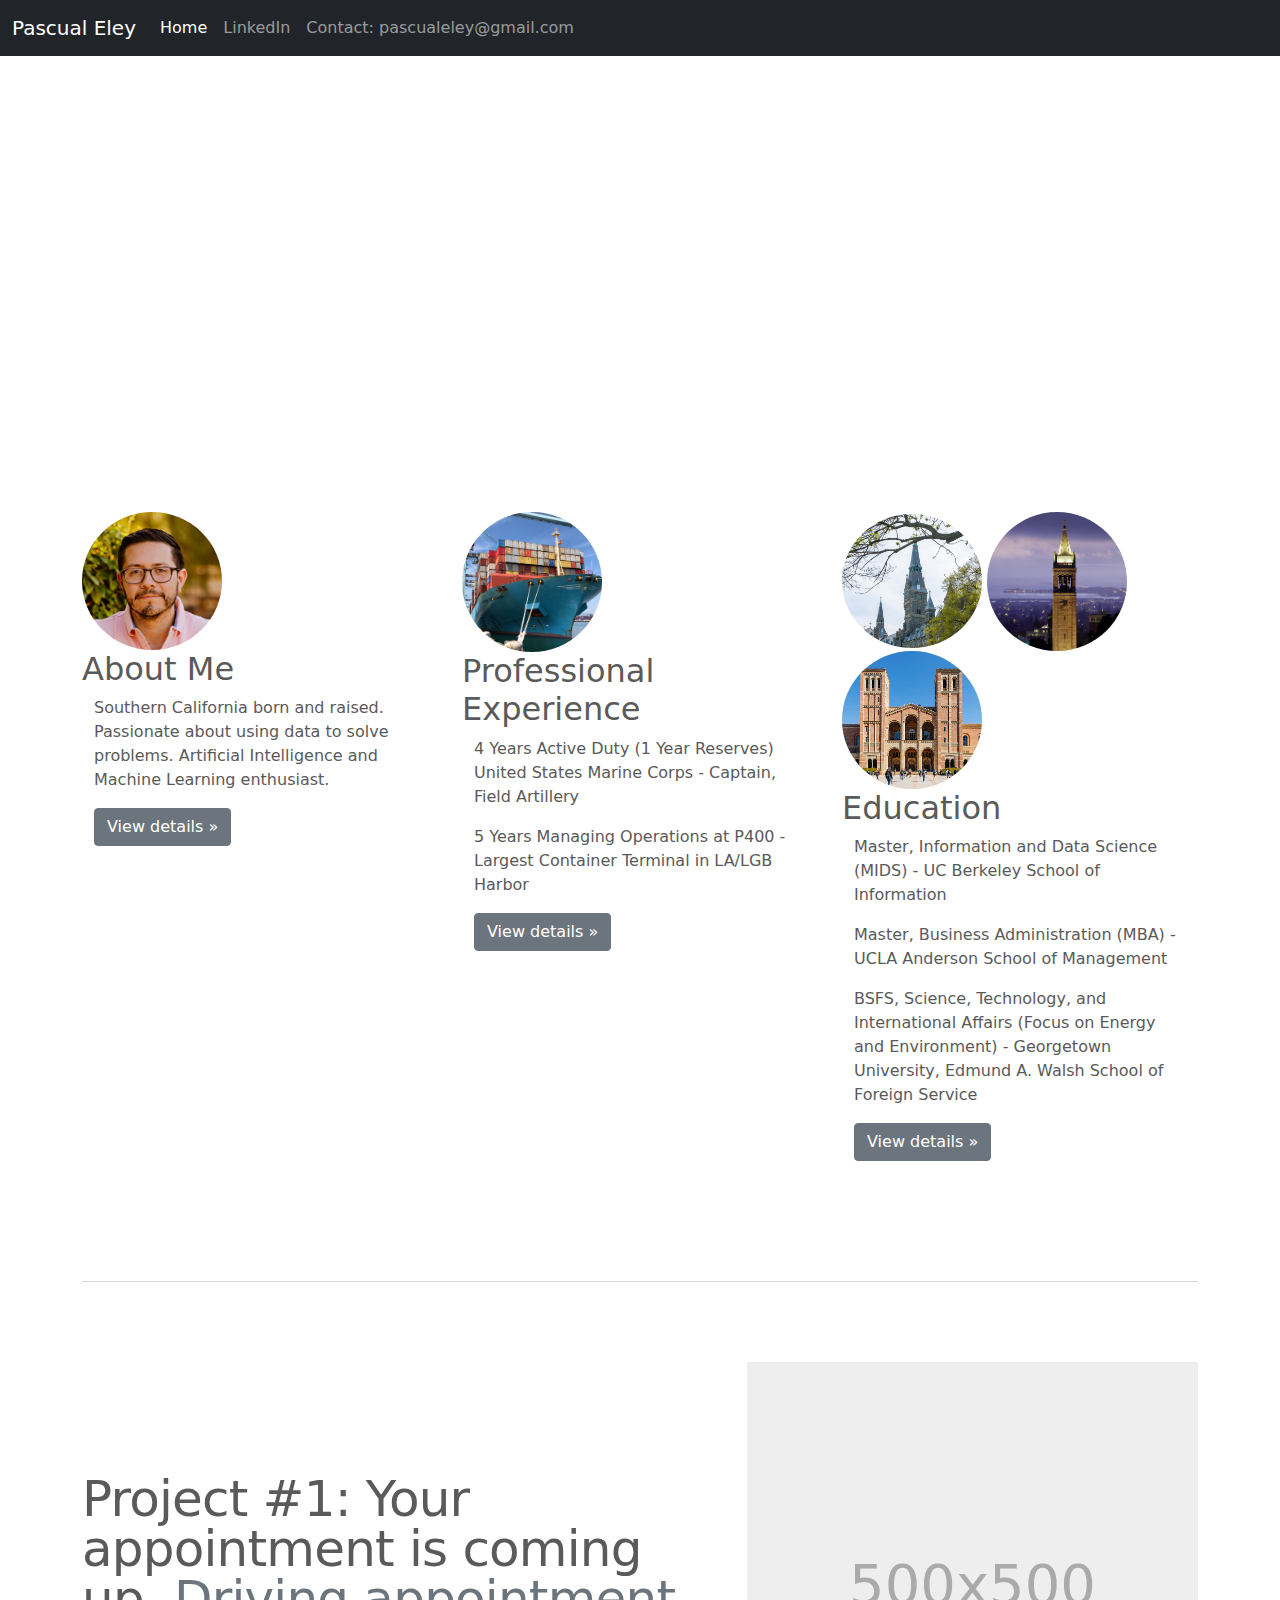
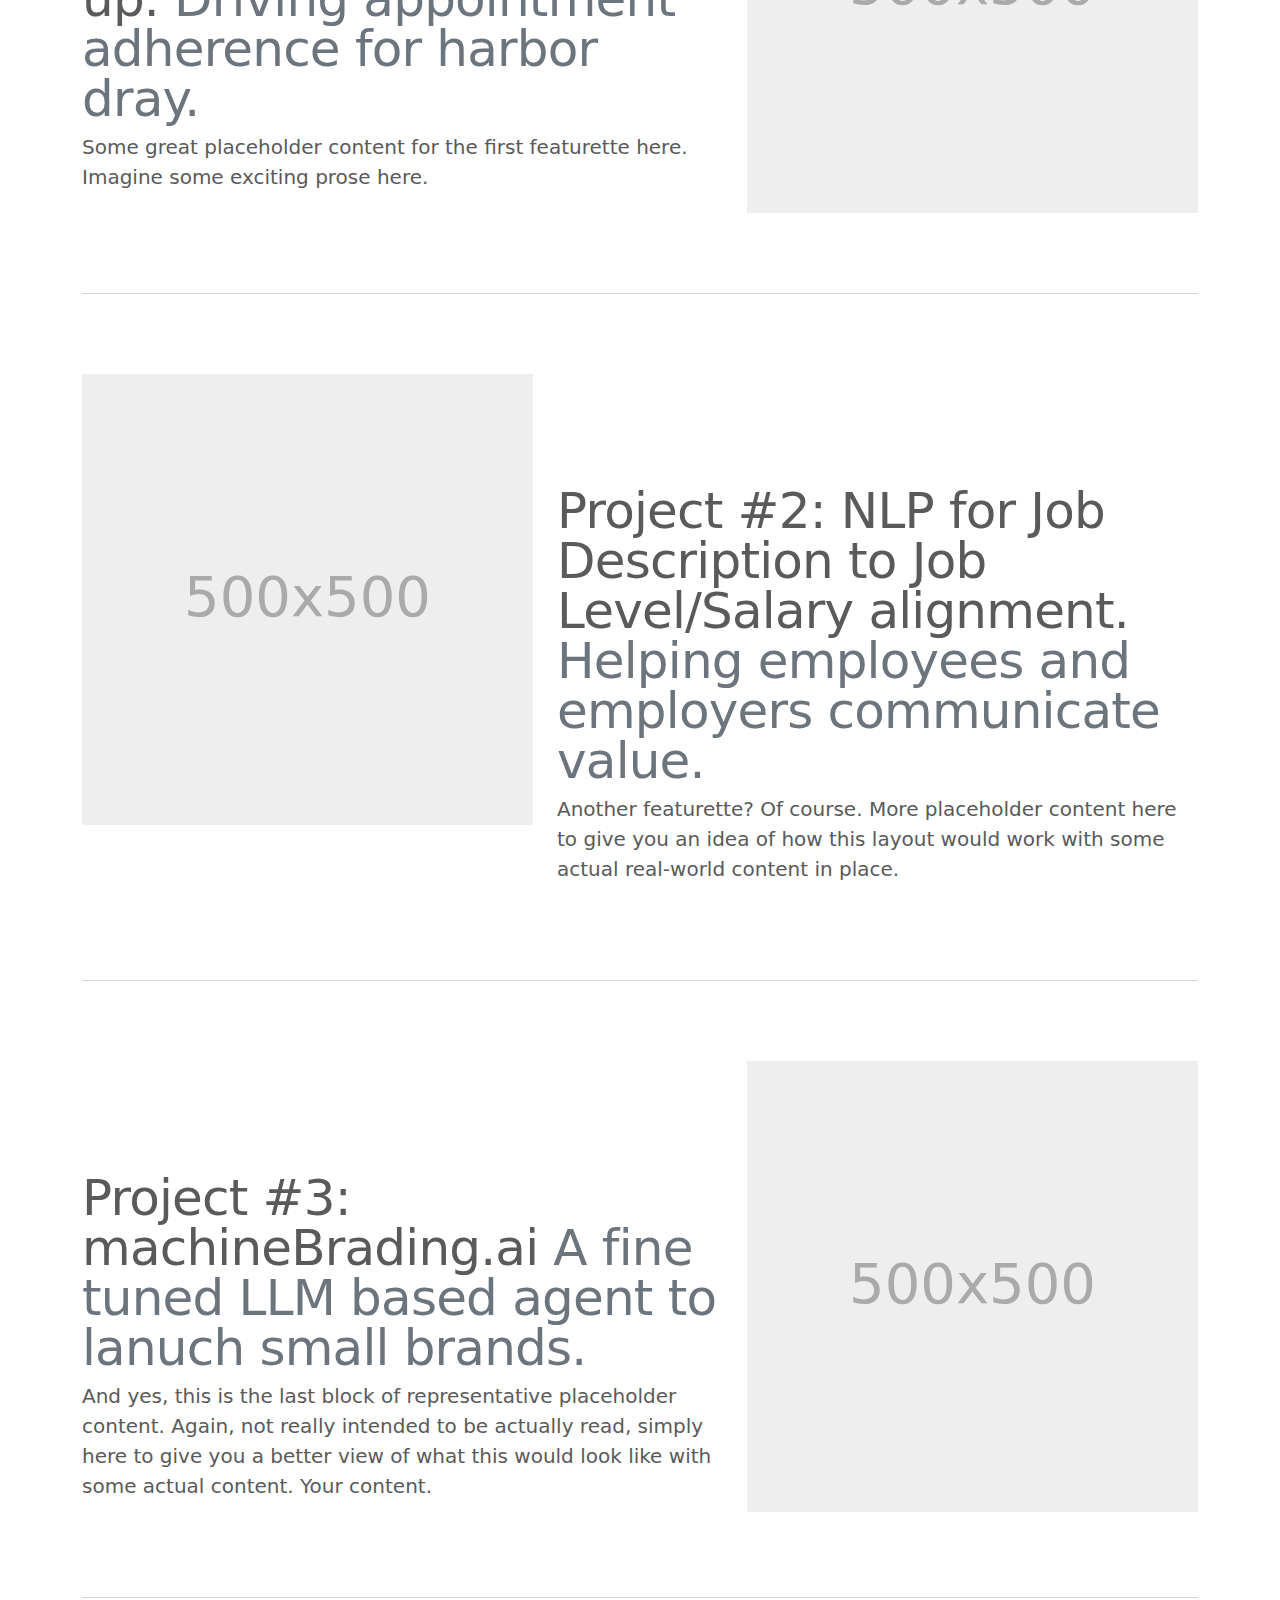
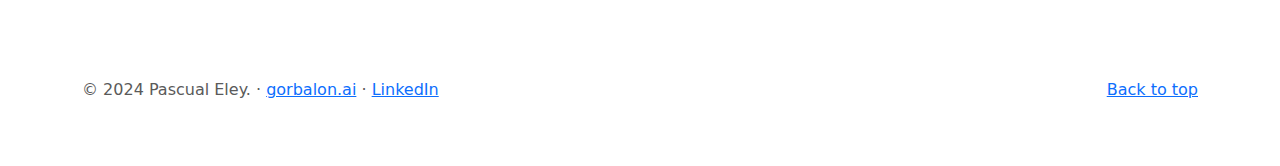
==== index.html @ 7f5dbca8 "added playsinline to video properties" ====
<!doctype html>
<html lang="en">
  <head>
    <meta charset="utf-8">
    <meta name="viewport" content="width=device-width, initial-scale=1">
    <meta name="description" content="">
    <meta name="author" content="Mark Otto, Jacob Thornton, and Bootstrap contributors">
    <meta name="generator" content="Hugo 0.88.1">
    <title>Pascual Eley</title>

    <link rel="canonical" href="https://getbootstrap.com/docs/5.1/examples/carousel/">

    

    <!-- Bootstrap core CSS -->
<link href="assets/dist/css/bootstrap.min.css" rel="stylesheet">

    <style>
      .bd-placeholder-img {
        font-size: 1.125rem;
        text-anchor: middle;
        -webkit-user-select: none;
        -moz-user-select: none;
        user-select: none;
      }

      @media (min-width: 768px) {
        .bd-placeholder-img-lg {
          font-size: 3.5rem;
        }
      }
    </style>

    
    <!-- Custom styles for this template -->
    <link href="carousel.css" rel="stylesheet">
  </head>
  <body>
    
<header>
  <nav class="navbar navbar-expand-md navbar-dark fixed-top bg-dark">
    <div class="container-fluid">
      <a class="navbar-brand" href="#">Pascual Eley</a>
      <button class="navbar-toggler" type="button" data-bs-toggle="collapse" data-bs-target="#navbarCollapse" aria-controls="navbarCollapse" aria-expanded="false" aria-label="Toggle navigation">
        <span class="navbar-toggler-icon"></span>
      </button>
      <div class="collapse navbar-collapse" id="navbarCollapse">
        <ul class="navbar-nav me-auto mb-2 mb-md-0">
          <li class="nav-item">
            <a class="nav-link active" aria-current="page" href="#">Home</a>
          </li>
          <li class="nav-item">
            <a class="nav-link" href="https://www.linkedin.com/in/pascualeley/">LinkedIn</a>
          </li>
          <li class="nav-item">
            <a class="nav-link" href="mailto:pascualeley@gmail.com">Contact: pascualeley@gmail.com</a>
          </li>
        </ul>
      </div>
    </div>
  </nav>
</header>

<main>

  <div id="myCarousel" class="carousel slide" data-bs-ride="carousel">
    <div class="carousel-indicators">
      <button type="button" data-bs-target="#myCarousel" data-bs-slide-to="0" class="active" aria-current="true" aria-label="Slide 1"></button>
      <button type="button" data-bs-target="#myCarousel" data-bs-slide-to="1" aria-label="Slide 2"></button>
      <button type="button" data-bs-target="#myCarousel" data-bs-slide-to="2" aria-label="Slide 3"></button>
      <button type="button" data-bs-target="#myCarousel" data-bs-slide-to="3" aria-label="Slide 4"></button>
    </div>
    <div class="carousel-inner">
      <div class="carousel-item active">
        <!-- <div class="d-flex justify-content-center"> -->
          <video class="img-fluid" autoplay loop muted playsinline>
            <source src="assets/P400.mp4" type="video/mp4" />
          </video>
        <!-- </div> -->
        <div class="container">
          <!-- <div class="carousel-caption text-start"> -->
            <div class="carousel-caption">
            <!-- <h1>Logistics and Supply Chain</h1> -->
          </div>
        </div>
      </div>
      <div class="carousel-item">
        <!-- <div class="d-flex justify-content-center"> -->
          <video class="img-fluid" autoplay loop muted playsinline>
            <source src="assets/M777.mp4" type="video/mp4" />
          </video>
        <!-- </div> -->
        <div class="container">
          <div class="carousel-caption">
            <!-- <h1>USMC Field Artillery</h1> -->
          </div>
        </div>
      </div>
      <div class="carousel-item">
        <!-- <div class="d-flex justify-content-center"> -->
          <video class="img-fluid" autoplay loop muted playsinline>
            <source src="assets/maersk_offload.mp4" type="video/mp4" />
          </video>
        <!-- </div> -->
        <div class="container">
          <!-- <div class="carousel-caption text-end"> -->
          <div class="carousel-caption">
            <!-- <h1>USMC Field Artillery</h1> -->
          </div>
        </div>
      </div>
      <div class="carousel-item">
        <!-- <div class="d-flex justify-content-center"> -->
          <video class="img-fluid" autoplay loop muted playsinline>
            <source src="assets/EFSS.mp4" type="video/mp4" />
          </video>
        <!-- </div> -->
        <div class="container">
          <!-- <div class="carousel-caption text-end"> -->
          <div class="carousel-caption">
            <!-- <h1>USMC Field Artillery</h1> -->
          </div>
        </div>
      </div>
    </div>
    <button class="carousel-control-prev" type="button" data-bs-target="#myCarousel" data-bs-slide="prev">
      <span class="carousel-control-prev-icon" aria-hidden="true"></span>
      <span class="visually-hidden">Previous</span>
    </button>
    <button class="carousel-control-next" type="button" data-bs-target="#myCarousel" data-bs-slide="next">
      <span class="carousel-control-next-icon" aria-hidden="true"></span>
      <span class="visually-hidden">Next</span>
    </button>
  </div>


  <!-- Marketing messaging and featurettes
  ================================================== -->
  <!-- Wrap the rest of the page in another container to center all the content. -->

  <div class="container marketing">

    <!-- Three columns of text below the carousel -->
    <div class="row">
      <div class="col-lg-4">
        <img src="assets/pascual_profile_pic.png" class="profile-max" max_width="50%" alt="Responsive image">
        <h2>About Me</h2>
        <p>Southern California born and raised.  Passionate about using data to solve problems.  Artificial Intelligence and Machine Learning enthusiast.</p>
        <p><a class="btn btn-secondary" href="#">View details &raquo;</a></p>
      </div><!-- /.col-lg-4 -->
      <div class="col-lg-4">
        <img src="assets/maersk_edinburgh.jpg" class="profile-max" max_width="50%" alt="Responsive image">
        <h2>Professional Experience</h2>
        <p>4 Years Active Duty (1 Year Reserves) United States Marine Corps - Captain, Field Artillery</p>
        <p>5 Years Managing Operations at P400 - Largest Container Terminal in LA/LGB Harbor</p>
        <p><a class="btn btn-secondary" href="#">View details &raquo;</a></p>
      </div><!-- /.col-lg-4 -->
      <div class="col-lg-4">
        <img src="assets/healy_hall_crop.png" class="profile-max" alt="Responsive image">
        <img src="assets/berkeley_night.png" class="profile-max" alt="Responsive image">
        <img src="assets/royce_ucla.png" class="profile-max" alt="Responsive image">
        <h2>Education</h2>
        <p>Master, Information and Data Science (MIDS) - UC Berkeley School of Information</p>
        <p>Master, Business Administration (MBA) - UCLA Anderson School of Management</p>
        <p>BSFS, Science, Technology, and International Affairs (Focus on Energy and Environment) - Georgetown University, Edmund A. Walsh School of Foreign Service</p>
        <p><a class="btn btn-secondary" href="#">View details &raquo;</a></p>
      </div><!-- /.col-lg-4 -->
    </div><!-- /.row -->


    <!-- START THE FEATURETTES -->

    <hr class="featurette-divider">

    <div class="row featurette">
      <div class="col-md-7">
        <h2 class="featurette-heading">Project #1: Your appointment is coming up. <span class="text-muted">Driving appointment adherence for harbor dray.</span></h2>
        <p class="lead">Some great placeholder content for the first featurette here. Imagine some exciting prose here.</p>
      </div>
      <div class="col-md-5">
        <svg class="bd-placeholder-img bd-placeholder-img-lg featurette-image img-fluid mx-auto" width="500" height="500" xmlns="http://www.w3.org/2000/svg" role="img" aria-label="Placeholder: 500x500" preserveAspectRatio="xMidYMid slice" focusable="false"><title>Placeholder</title><rect width="100%" height="100%" fill="#eee"/><text x="50%" y="50%" fill="#aaa" dy=".3em">500x500</text></svg>

      </div>
    </div>

    <hr class="featurette-divider">

    <div class="row featurette">
      <div class="col-md-7 order-md-2">
        <h2 class="featurette-heading">Project #2: NLP for Job Description to Job Level/Salary alignment. <span class="text-muted">Helping employees and employers communicate value.</span></h2>
        <p class="lead">Another featurette? Of course. More placeholder content here to give you an idea of how this layout would work with some actual real-world content in place.</p>
      </div>
      <div class="col-md-5 order-md-1">
        <svg class="bd-placeholder-img bd-placeholder-img-lg featurette-image img-fluid mx-auto" width="500" height="500" xmlns="http://www.w3.org/2000/svg" role="img" aria-label="Placeholder: 500x500" preserveAspectRatio="xMidYMid slice" focusable="false"><title>Placeholder</title><rect width="100%" height="100%" fill="#eee"/><text x="50%" y="50%" fill="#aaa" dy=".3em">500x500</text></svg>

      </div>
    </div>

    <hr class="featurette-divider">

    <div class="row featurette">
      <div class="col-md-7">
        <h2 class="featurette-heading">Project #3: machineBrading.ai <span class="text-muted">A fine tuned LLM based agent to lanuch small brands.</span></h2>
        <p class="lead">And yes, this is the last block of representative placeholder content. Again, not really intended to be actually read, simply here to give you a better view of what this would look like with some actual content. Your content.</p>
      </div>
      <div class="col-md-5">
        <svg class="bd-placeholder-img bd-placeholder-img-lg featurette-image img-fluid mx-auto" width="500" height="500" xmlns="http://www.w3.org/2000/svg" role="img" aria-label="Placeholder: 500x500" preserveAspectRatio="xMidYMid slice" focusable="false"><title>Placeholder</title><rect width="100%" height="100%" fill="#eee"/><text x="50%" y="50%" fill="#aaa" dy=".3em">500x500</text></svg>

      </div>
    </div>

    <hr class="featurette-divider">

    <!-- /END THE FEATURETTES -->

  </div><!-- /.container -->


  <!-- FOOTER -->
  <footer class="container">
    <p class="float-end"><a href="#">Back to top</a></p>
    <p>&copy; 2024 Pascual Eley. &middot; <a href="#">gorbalon.ai</a> &middot; <a href="www.linkedin.com/in/pascualeley">LinkedIn</a></p>
  </footer>
</main>


    <script src="assets/dist/js/bootstrap.bundle.min.js"></script>

      
  </body>
</html>
---- carousel.css ----
/* GLOBAL STYLES
-------------------------------------------------- */
/* Padding below the footer and lighter body text */

body {
  padding-top: 3rem;
  padding-bottom: 3rem;
  color: #5a5a5a;
}


/* CUSTOMIZE THE CAROUSEL
-------------------------------------------------- */

/* Carousel base class */
.carousel {
  margin-bottom: 4rem;
}



/* Since positioning the image, we need to help out the caption */
.carousel-caption {
  bottom: 1rem;
  z-index: 10;
}


/* Declare heights because of positioning of img element */
.carousel-item {
  position: relative;
  height: 25rem;
  overflow: hidden;
}
.carousel-item > .img-fluid {
  position: absolute;
  top: 0;
  left: 0;
  width: 100%;
  height: 100%;
  object-fit: cover;
  object-position: center;
}




/* MARKETING CONTENT
-------------------------------------------------- */

/* Center align the text within the three columns below the carousel */
.marketing .col-lg-4 {
  margin-bottom: 1.5rem;
  text-align: left;
}
.marketing h2 {
  font-weight: 400;
}
/* rtl:begin:ignore */
.marketing .col-lg-4 p {
  margin-right: .75rem;
  margin-left: .75rem;
}
/* rtl:end:ignore */


/* Featurettes
------------------------- */

.featurette-divider {
  margin: 5rem 0; /* Space out the Bootstrap <hr> more */
}

/* Thin out the marketing headings */
.featurette-heading {
  font-weight: 300;
  line-height: 1;
  /* rtl:remove */
  letter-spacing: -.05rem;
}


/* RESPONSIVE CSS
-------------------------------------------------- */

@media (min-width: 40em) {
  /* Bump up size of carousel content */
  .carousel-caption p {
    margin-bottom: 1.25rem;
    font-size: 1.25rem;
    line-height: 1.4;
  }

  .featurette-heading {
    font-size: 50px;
  }
}

@media (min-width: 62em) {
  .featurette-heading {
    margin-top: 7rem;
  }
}

/* CUSTOM
--------------------------------------------------*/
.profile-max {
  max-width: 140px;
  width:100%;
  border-radius:50%;
}
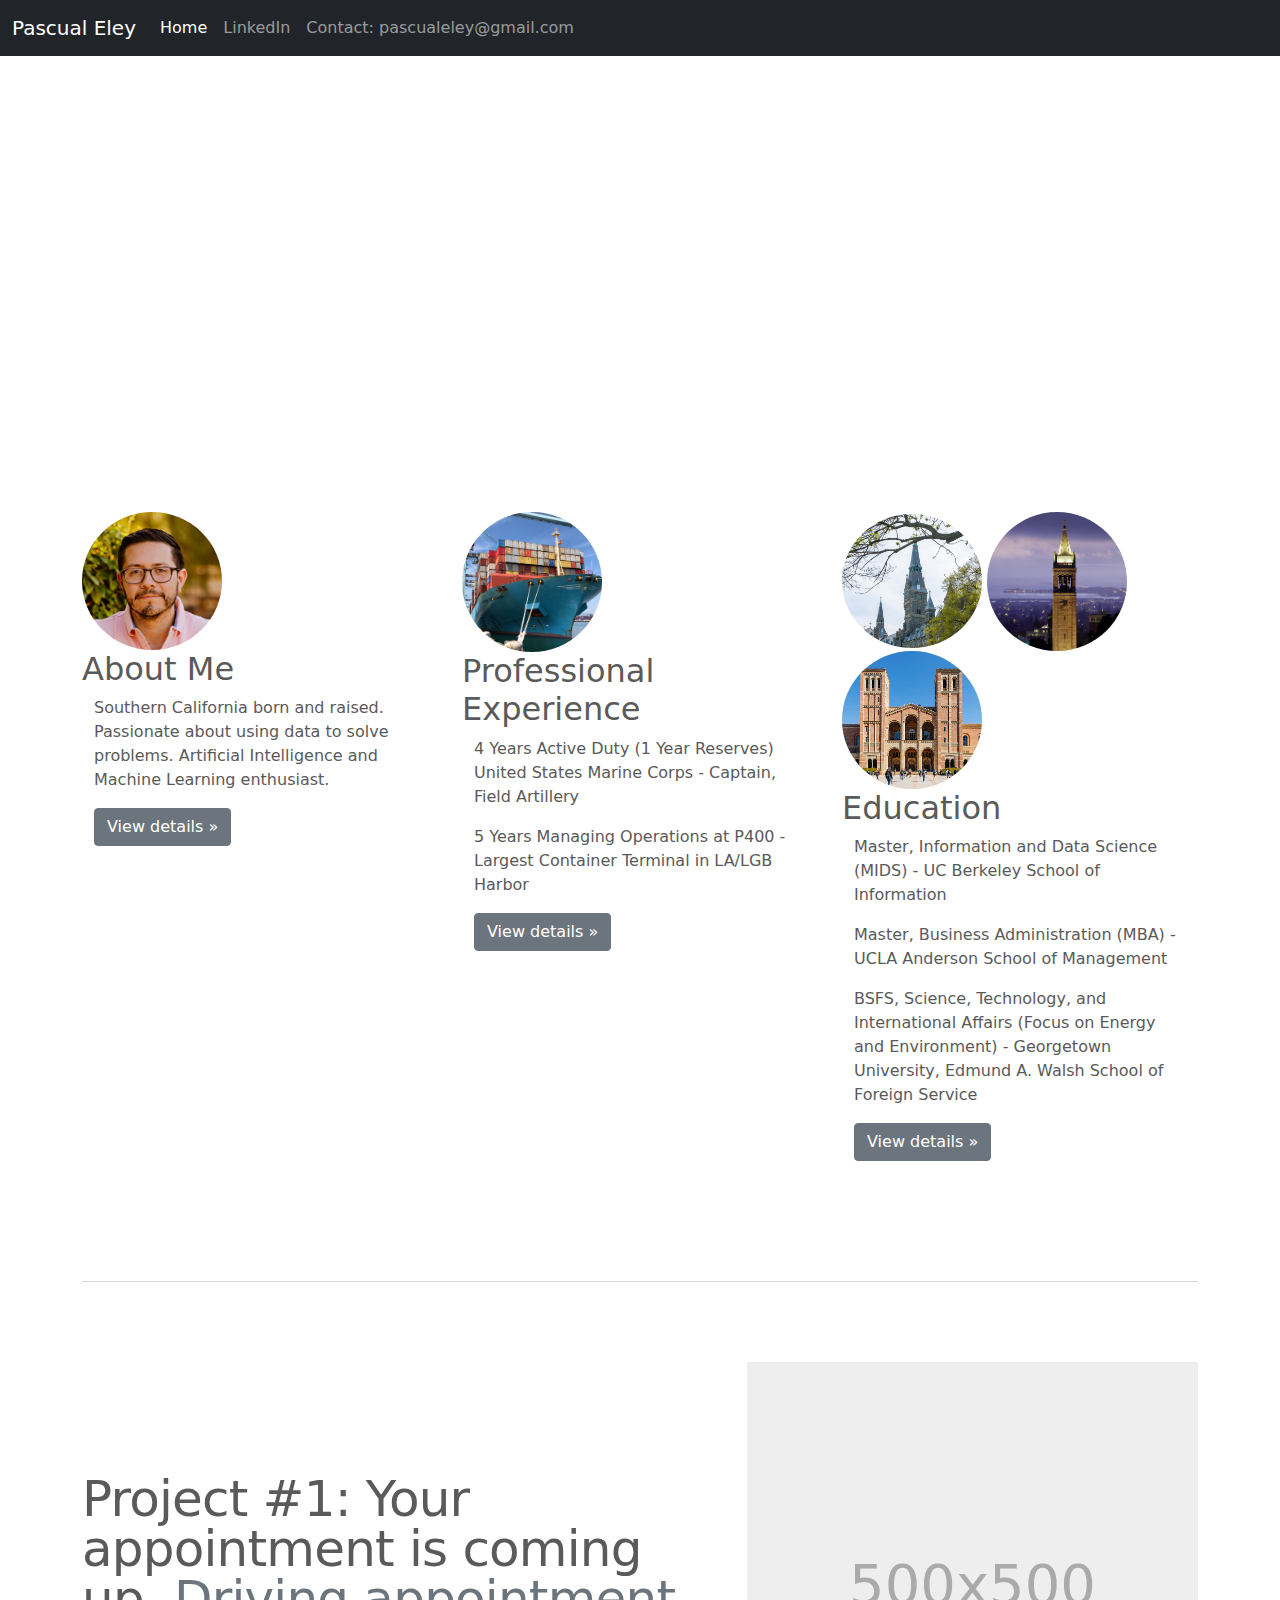
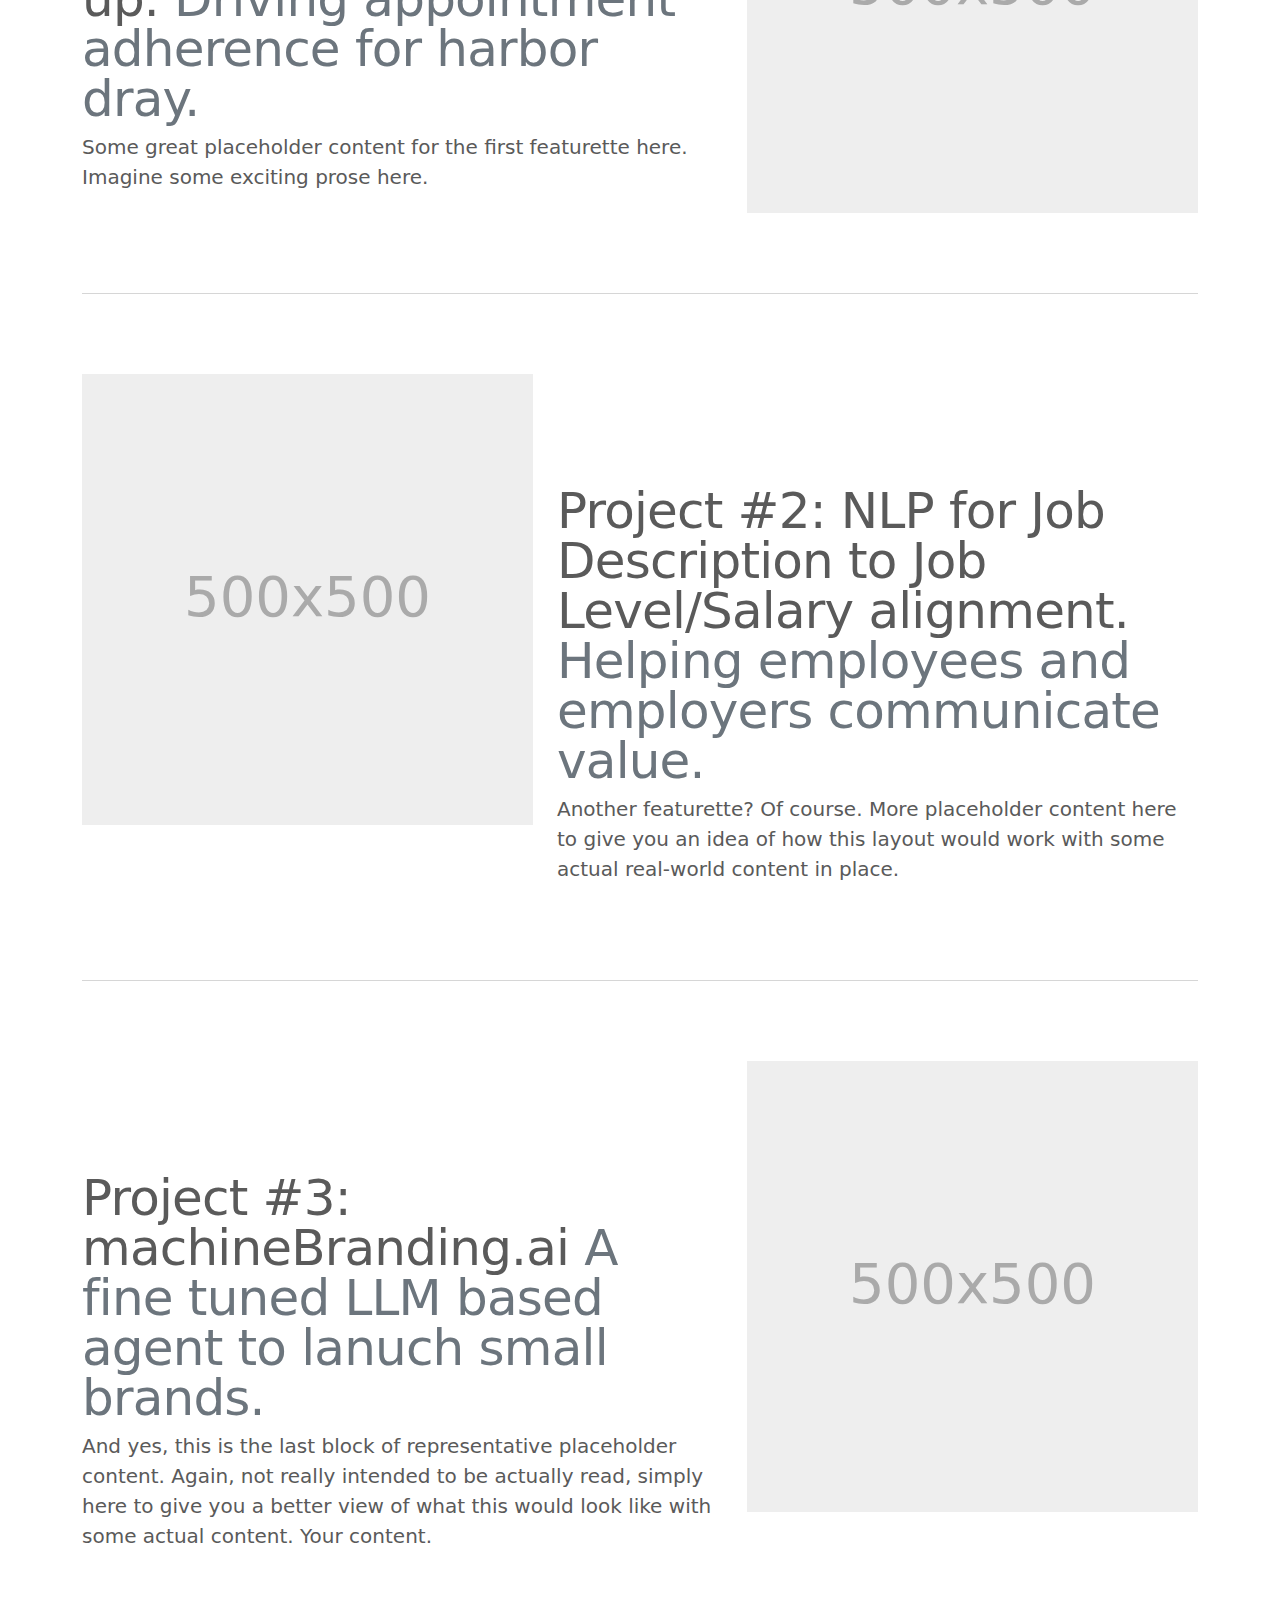
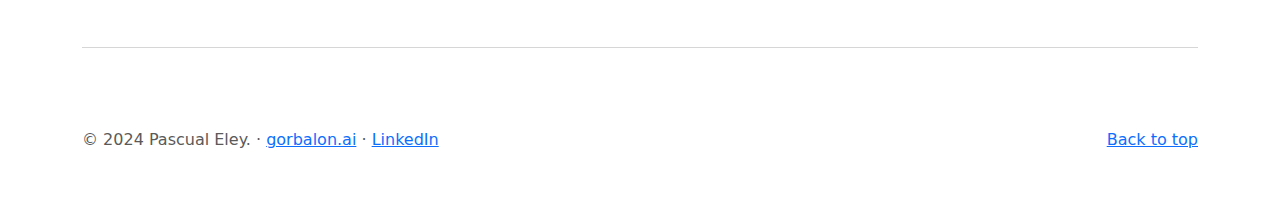
==== commit e1e73228: "Merge pull request #3 from pascual-eley/dev" ====
--- a/index.html
+++ b/index.html
@@ -200,7 +200,7 @@
 
     <div class="row featurette">
       <div class="col-md-7">
-        <h2 class="featurette-heading">Project #3: machineBrading.ai <span class="text-muted">A fine tuned LLM based agent to lanuch small brands.</span></h2>
+        <h2 class="featurette-heading">Project #3: machineBranding.ai <span class="text-muted">A fine tuned LLM based agent to lanuch small brands.</span></h2>
         <p class="lead">And yes, this is the last block of representative placeholder content. Again, not really intended to be actually read, simply here to give you a better view of what this would look like with some actual content. Your content.</p>
       </div>
       <div class="col-md-5">
@@ -219,7 +219,7 @@
   <!-- FOOTER -->
   <footer class="container">
     <p class="float-end"><a href="#">Back to top</a></p>
-    <p>&copy; 2024 Pascual Eley. &middot; <a href="#">gorbalon.ai</a> &middot; <a href="www.linkedin.com/in/pascualeley">LinkedIn</a></p>
+    <p>&copy; 2024 Pascual Eley. &middot; <a href="#">gorbalon.ai</a> &middot; <a href="https://www.linkedin.com/in/pascualeley">LinkedIn</a></p>
   </footer>
 </main>
 
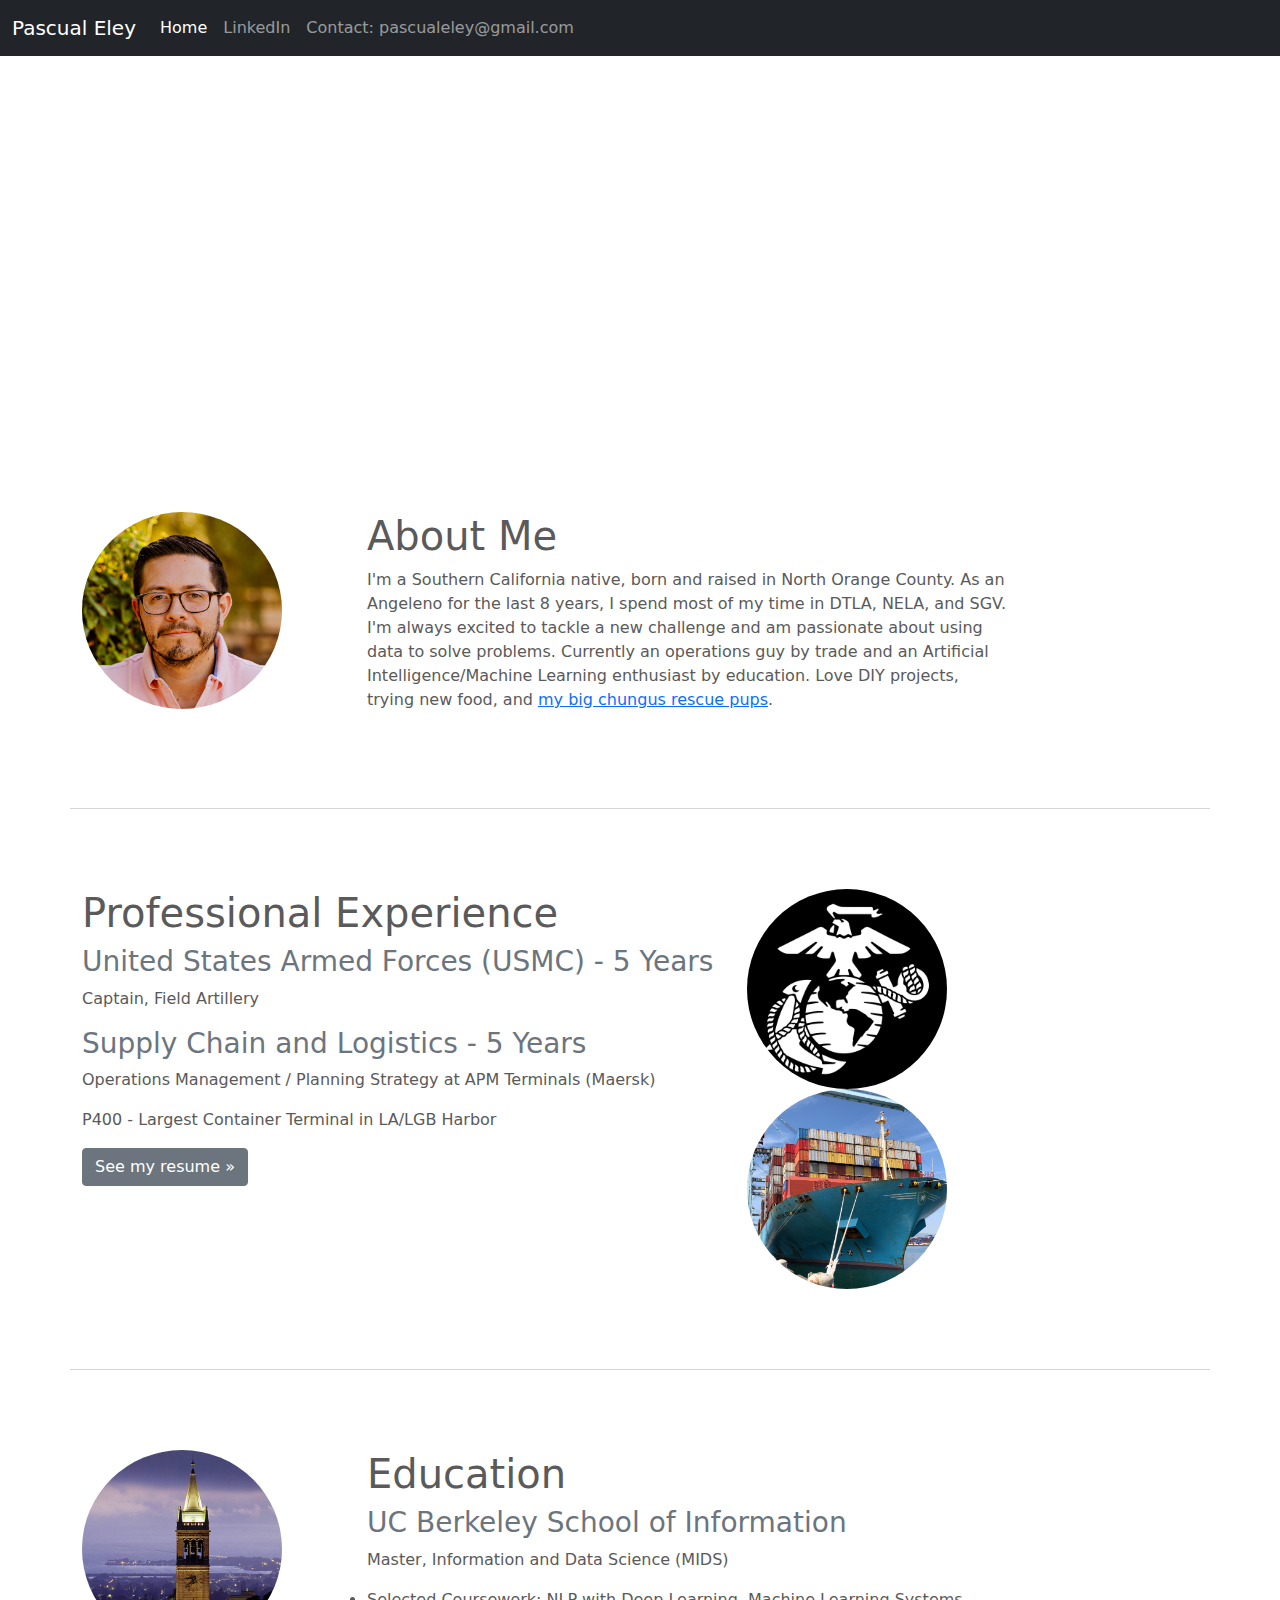
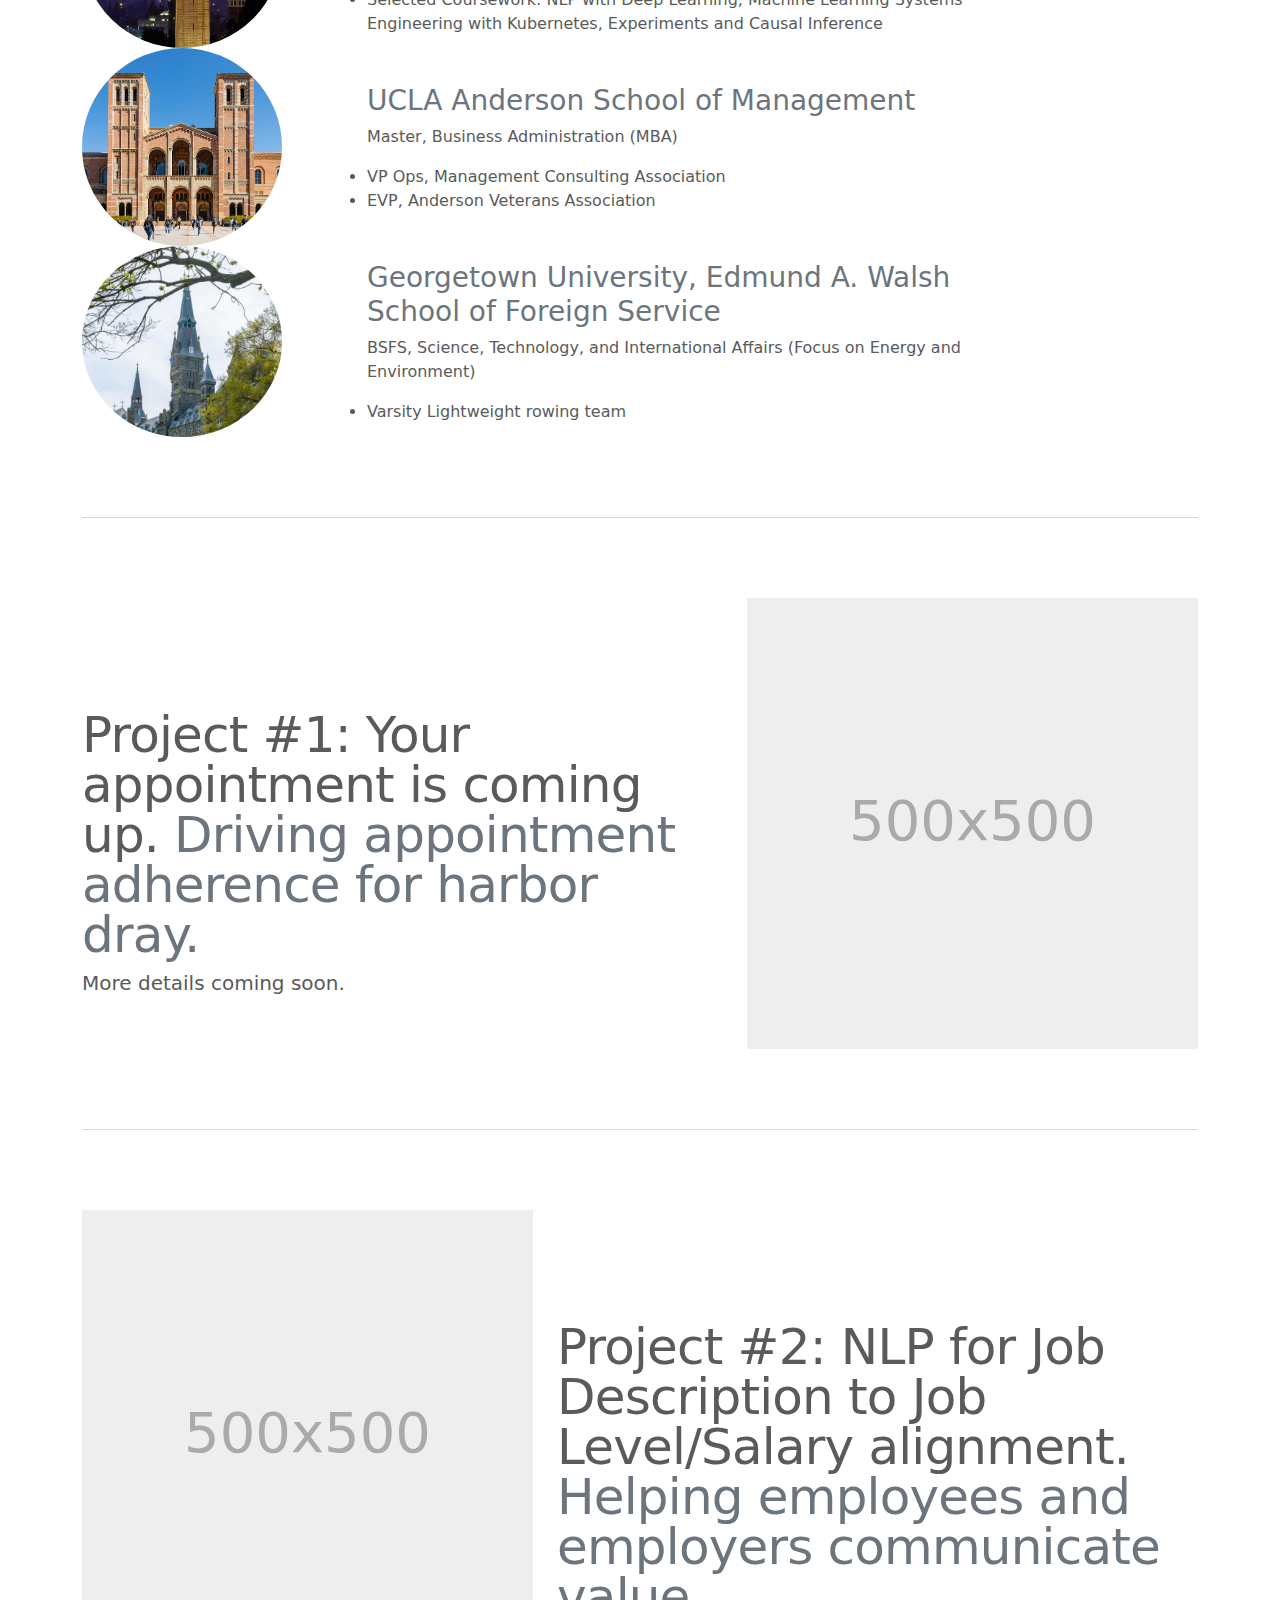
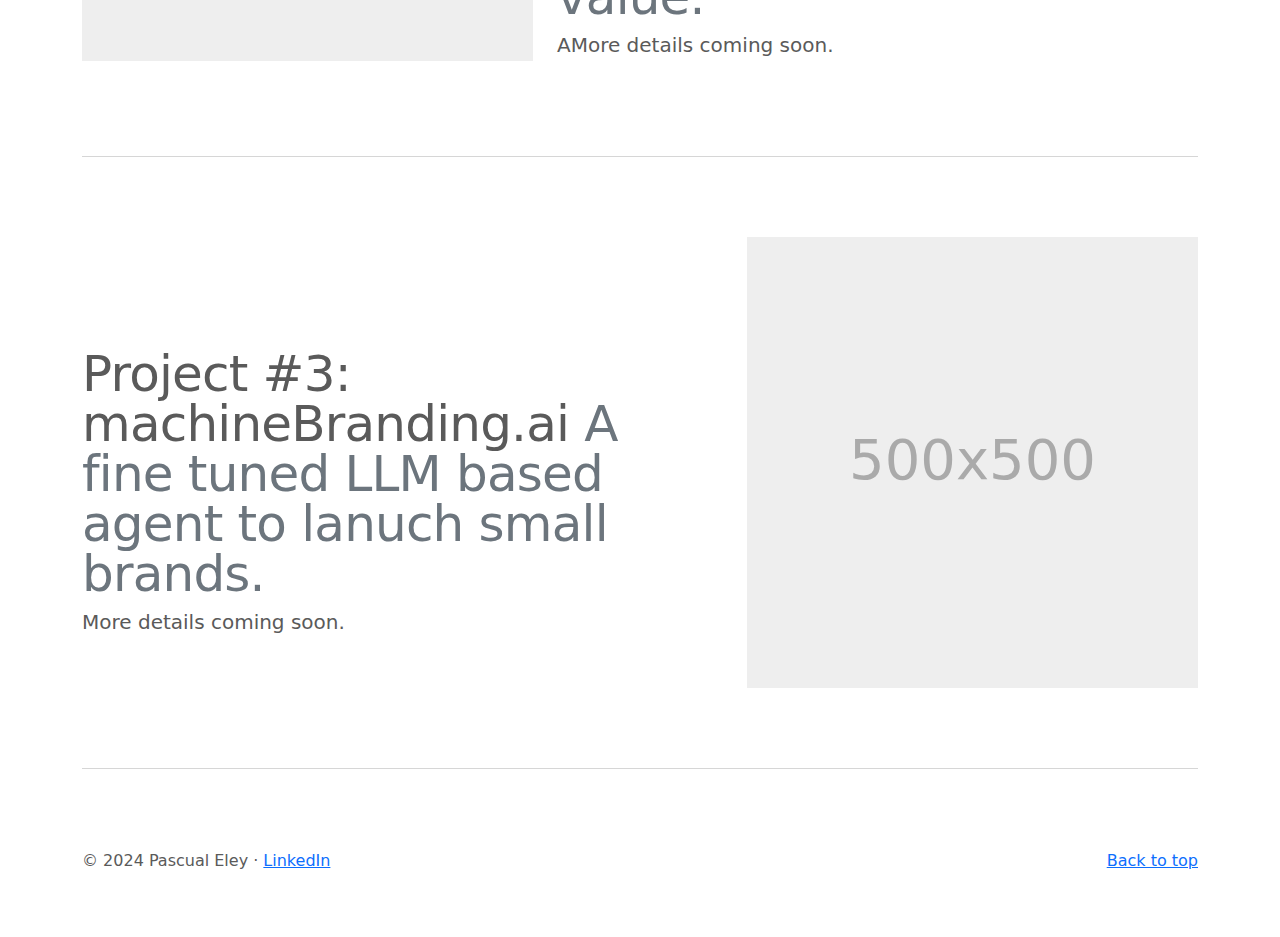
==== commit 0c536455: "Update index.html" ====
--- a/index.html
+++ b/index.html
@@ -142,28 +142,56 @@
 
     <!-- Three columns of text below the carousel -->
     <div class="row">
-      <div class="col-lg-4">
+      <div class="col-md-3">
         <img src="assets/pascual_profile_pic.png" class="profile-max" max_width="50%" alt="Responsive image">
-        <h2>About Me</h2>
-        <p>Southern California born and raised.  Passionate about using data to solve problems.  Artificial Intelligence and Machine Learning enthusiast.</p>
-        <p><a class="btn btn-secondary" href="#">View details &raquo;</a></p>
+      </div>
+      <div class="col-md-7">
+        <h1>About Me</h1>
+        <p>I'm a Southern California native, born and raised in North Orange County.  As an Angeleno for the last 8 years, I spend most of my time in DTLA, NELA, and SGV.  I'm always excited to tackle a new challenge and am passionate about using data to solve problems.  
+          Currently an operations guy by trade and an Artificial Intelligence/Machine Learning enthusiast by education.  Love DIY projects, trying new food, and <a href="https://www.instagram.com/thechunguses/?hl=en">my big chungus rescue pups</a>.</p>
+        <!-- <p><a class="btn btn-secondary" href="#">View details &raquo;</a></p> -->
       </div><!-- /.col-lg-4 -->
-      <div class="col-lg-4">
+      <hr class="featurette-divider">
+
+
+      <div class="col-md-7">  
+        <h1>Professional Experience</h1>
+        <h3 class="text-muted">United States Armed Forces (USMC) - 5 Years</h3>
+        <p>Captain, Field Artillery</p>
+        <h3 class="text-muted">Supply Chain and Logistics - 5 Years</h3>
+        <p>Operations Management / Planning Strategy at APM Terminals (Maersk)</p>
+        <p>P400 - Largest Container Terminal in LA/LGB Harbor</p>
+        <p><a class="btn btn-secondary" href="/assets/Pascual_Eley_Resume_October_2023.pdf" target="_blank" title="Read PDF">See my resume &raquo;</a></p>
+      </div><!-- /.col-lg-4 -->
+      <div class="col-md-3">
+        <img src="assets/marine-logo.jpg" class="profile-max" max_width="50%" alt="Responsive image">
         <img src="assets/maersk_edinburgh.jpg" class="profile-max" max_width="50%" alt="Responsive image">
-        <h2>Professional Experience</h2>
-        <p>4 Years Active Duty (1 Year Reserves) United States Marine Corps - Captain, Field Artillery</p>
-        <p>5 Years Managing Operations at P400 - Largest Container Terminal in LA/LGB Harbor</p>
-        <p><a class="btn btn-secondary" href="#">View details &raquo;</a></p>
-      </div><!-- /.col-lg-4 -->
-      <div class="col-lg-4">
-        <img src="assets/healy_hall_crop.png" class="profile-max" alt="Responsive image">
+      </div>  
+      <hr class="featurette-divider">
+      <div class="col-md-3">
         <img src="assets/berkeley_night.png" class="profile-max" alt="Responsive image">
         <img src="assets/royce_ucla.png" class="profile-max" alt="Responsive image">
-        <h2>Education</h2>
-        <p>Master, Information and Data Science (MIDS) - UC Berkeley School of Information</p>
-        <p>Master, Business Administration (MBA) - UCLA Anderson School of Management</p>
-        <p>BSFS, Science, Technology, and International Affairs (Focus on Energy and Environment) - Georgetown University, Edmund A. Walsh School of Foreign Service</p>
-        <p><a class="btn btn-secondary" href="#">View details &raquo;</a></p>
+        <img src="assets/healy_hall_crop.png" class="profile-max" alt="Responsive image">
+      </div>
+      <div class="col-md-7">
+        <h1>Education</h1>
+        <h3 class="text-muted">UC Berkeley School of Information</h3>
+        <p>Master, Information and Data Science (MIDS)</p>
+        <li>Selected Coursework: NLP with Deep Learning, Machine Learning Systems Engineering with Kubernetes, Experiments and Causal Inference</li>
+        <br>
+        <br>
+
+        <h3 class="text-muted">UCLA Anderson School of Management</h3>
+        <p>Master, Business Administration (MBA)</p>
+        <li>VP Ops, Management Consulting Association</li>
+        <li>EVP, Anderson Veterans Association</li>
+        <br>
+        <br>
+
+        <h3 class="text-muted">Georgetown University, Edmund A. Walsh School of Foreign Service</h3>
+        <p>BSFS, Science, Technology, and International Affairs (Focus on Energy and Environment)</p>
+        <li>Varsity Lightweight rowing team</li>
+        <!-- <p><a class="btn btn-secondary" href="#">View details &raquo;</a></p> -->
       </div><!-- /.col-lg-4 -->
     </div><!-- /.row -->
 
@@ -175,7 +203,7 @@
     <div class="row featurette">
       <div class="col-md-7">
         <h2 class="featurette-heading">Project #1: Your appointment is coming up. <span class="text-muted">Driving appointment adherence for harbor dray.</span></h2>
-        <p class="lead">Some great placeholder content for the first featurette here. Imagine some exciting prose here.</p>
+        <p class="lead">More details coming soon.</p>
       </div>
       <div class="col-md-5">
         <svg class="bd-placeholder-img bd-placeholder-img-lg featurette-image img-fluid mx-auto" width="500" height="500" xmlns="http://www.w3.org/2000/svg" role="img" aria-label="Placeholder: 500x500" preserveAspectRatio="xMidYMid slice" focusable="false"><title>Placeholder</title><rect width="100%" height="100%" fill="#eee"/><text x="50%" y="50%" fill="#aaa" dy=".3em">500x500</text></svg>
@@ -188,7 +216,7 @@
     <div class="row featurette">
       <div class="col-md-7 order-md-2">
         <h2 class="featurette-heading">Project #2: NLP for Job Description to Job Level/Salary alignment. <span class="text-muted">Helping employees and employers communicate value.</span></h2>
-        <p class="lead">Another featurette? Of course. More placeholder content here to give you an idea of how this layout would work with some actual real-world content in place.</p>
+        <p class="lead">AMore details coming soon.</p>
       </div>
       <div class="col-md-5 order-md-1">
         <svg class="bd-placeholder-img bd-placeholder-img-lg featurette-image img-fluid mx-auto" width="500" height="500" xmlns="http://www.w3.org/2000/svg" role="img" aria-label="Placeholder: 500x500" preserveAspectRatio="xMidYMid slice" focusable="false"><title>Placeholder</title><rect width="100%" height="100%" fill="#eee"/><text x="50%" y="50%" fill="#aaa" dy=".3em">500x500</text></svg>
@@ -201,7 +229,7 @@
     <div class="row featurette">
       <div class="col-md-7">
         <h2 class="featurette-heading">Project #3: machineBranding.ai <span class="text-muted">A fine tuned LLM based agent to lanuch small brands.</span></h2>
-        <p class="lead">And yes, this is the last block of representative placeholder content. Again, not really intended to be actually read, simply here to give you a better view of what this would look like with some actual content. Your content.</p>
+        <p class="lead">More details coming soon.</p>
       </div>
       <div class="col-md-5">
         <svg class="bd-placeholder-img bd-placeholder-img-lg featurette-image img-fluid mx-auto" width="500" height="500" xmlns="http://www.w3.org/2000/svg" role="img" aria-label="Placeholder: 500x500" preserveAspectRatio="xMidYMid slice" focusable="false"><title>Placeholder</title><rect width="100%" height="100%" fill="#eee"/><text x="50%" y="50%" fill="#aaa" dy=".3em">500x500</text></svg>
@@ -219,7 +247,8 @@
   <!-- FOOTER -->
   <footer class="container">
     <p class="float-end"><a href="#">Back to top</a></p>
-    <p>&copy; 2024 Pascual Eley. &middot; <a href="#">gorbalon.ai</a> &middot; <a href="https://www.linkedin.com/in/pascualeley">LinkedIn</a></p>
+    <p>&copy; 2024 Pascual Eley &middot; <a href="https://www.linkedin.com/in/pascualeley">LinkedIn</a></p>
+    <!-- <p>&copy; 2024 Pascual Eley &middot; <a href="#">gorbalon.ai</a> &middot; <a href="https://www.linkedin.com/in/pascualeley">LinkedIn</a></p> -->
   </footer>
 </main>
 
--- a/carousel.css
+++ b/carousel.css
@@ -105,7 +105,13 @@
 /* CUSTOM
 --------------------------------------------------*/
 .profile-max {
-  max-width: 140px;
+  max-width: 200px;
+  width:100%;
+  border-radius:50%;
+}
+
+.edu-max {
+  max-width: 100px;
   width:100%;
   border-radius:50%;
 }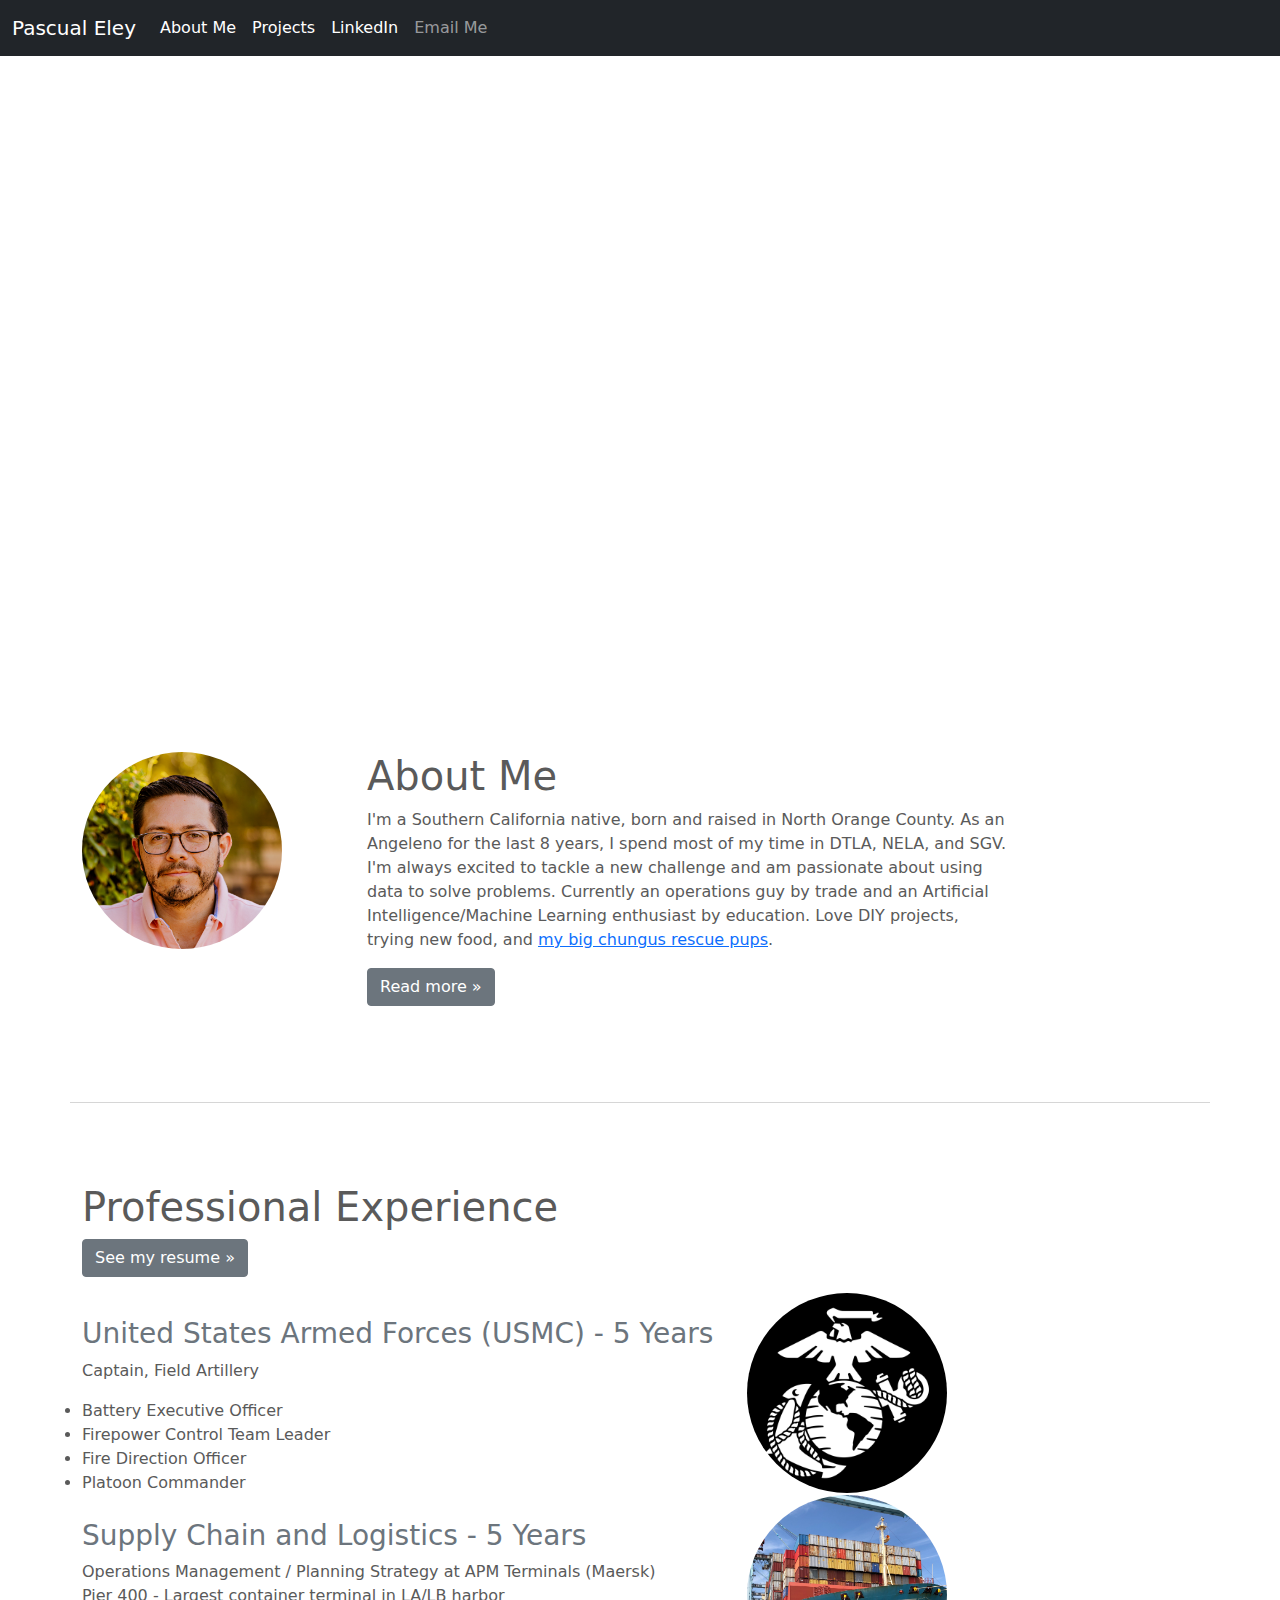
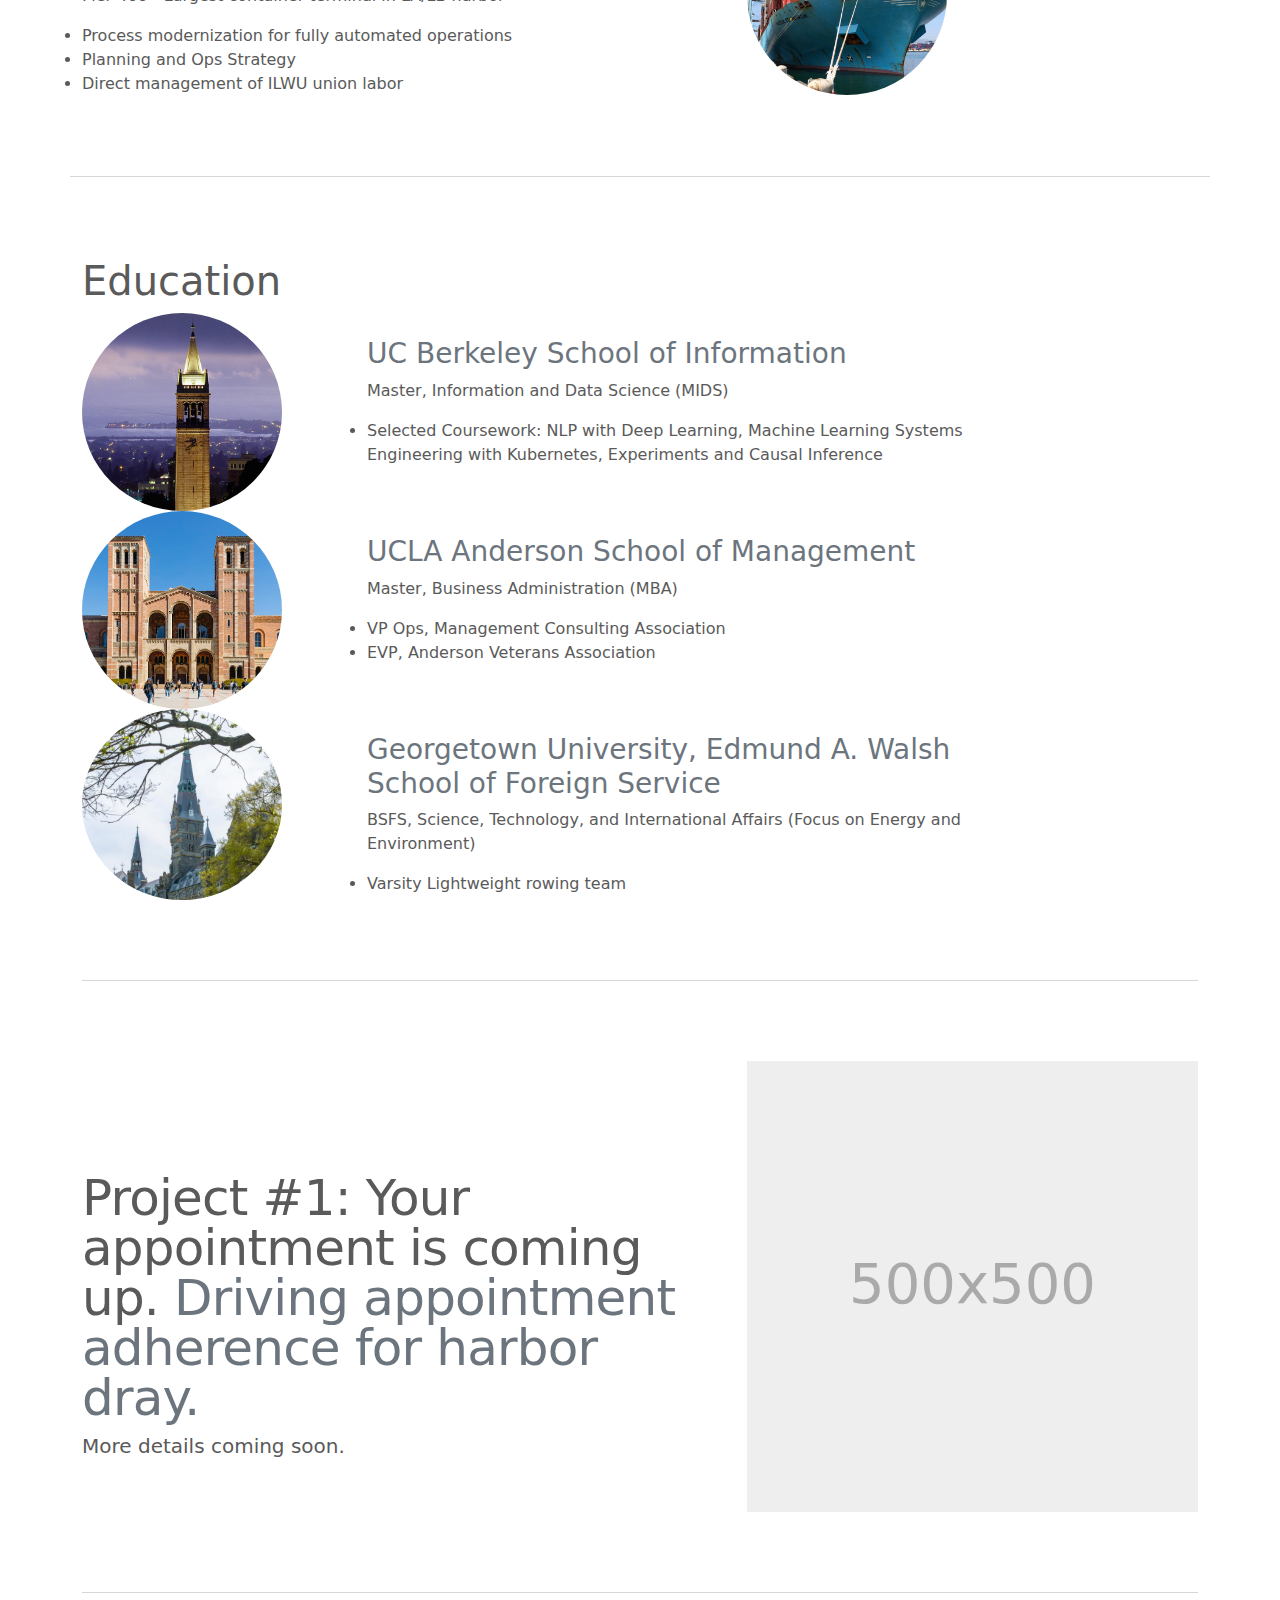
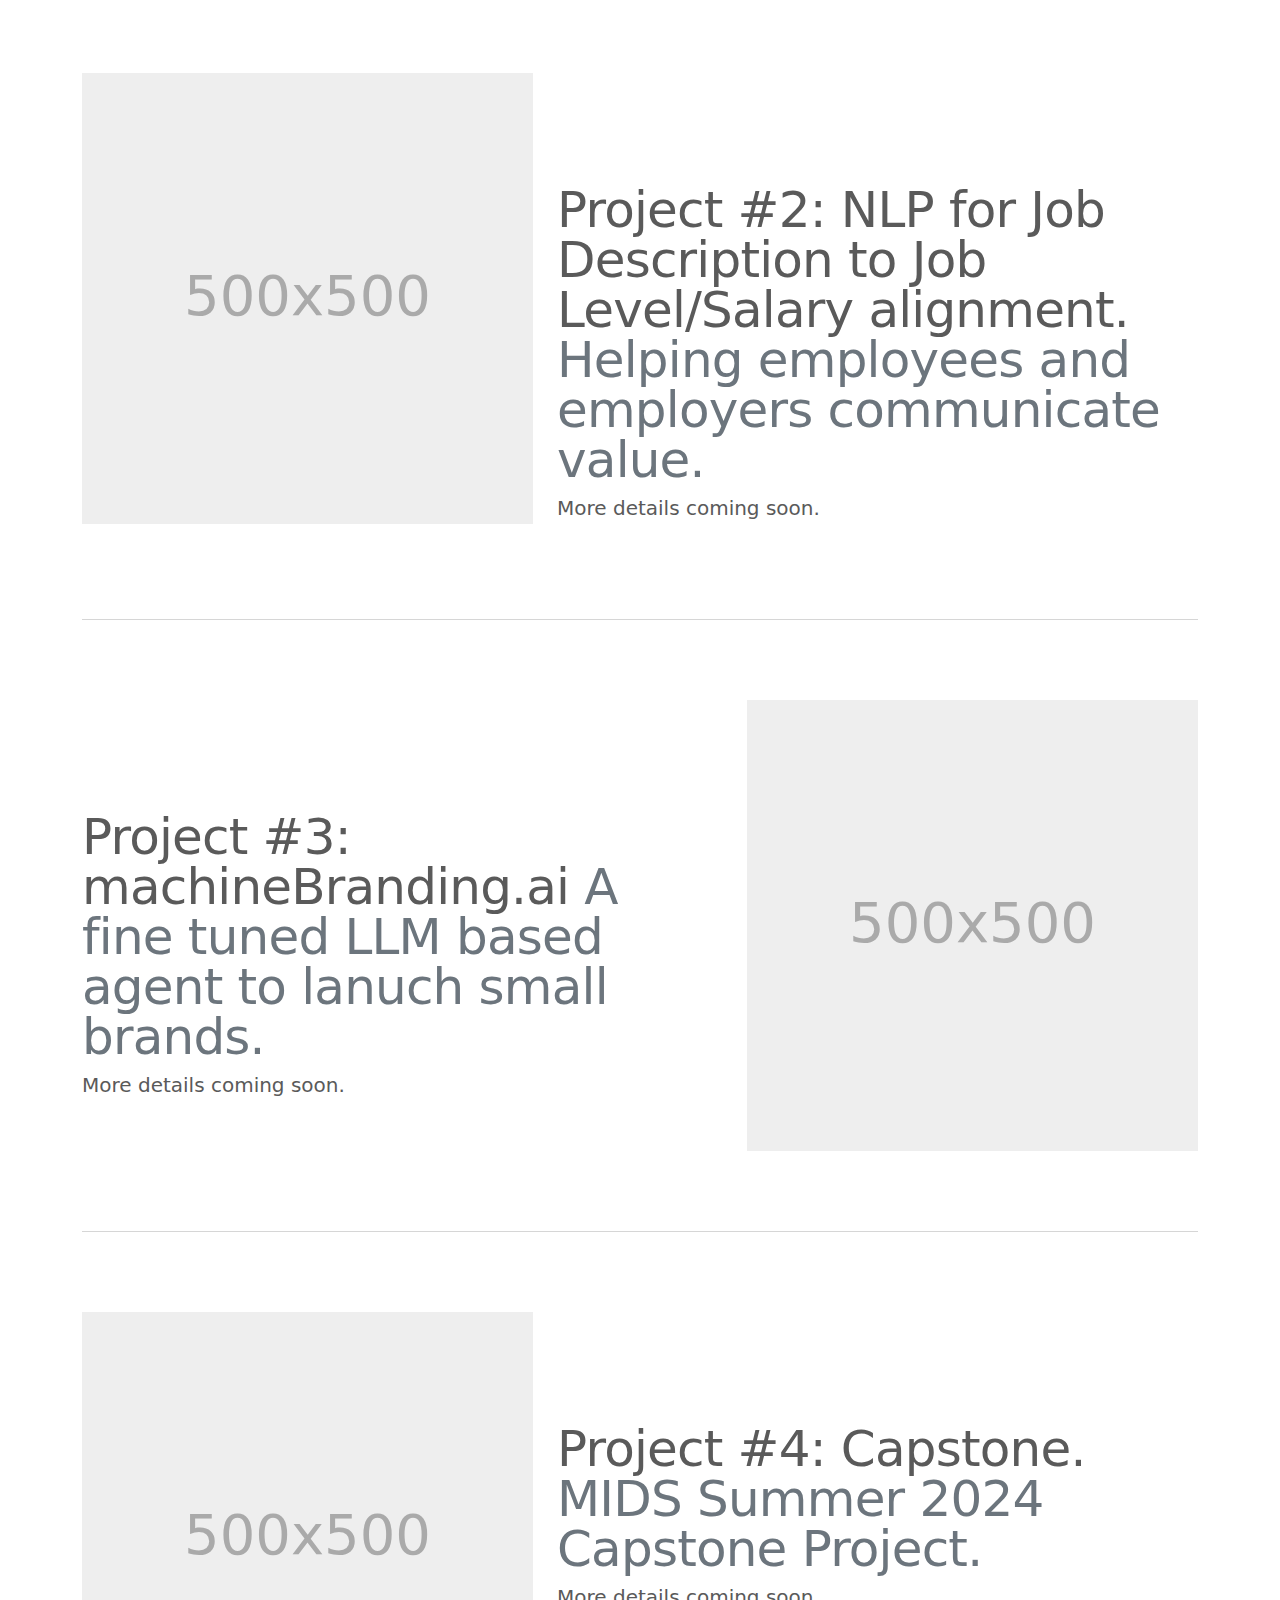
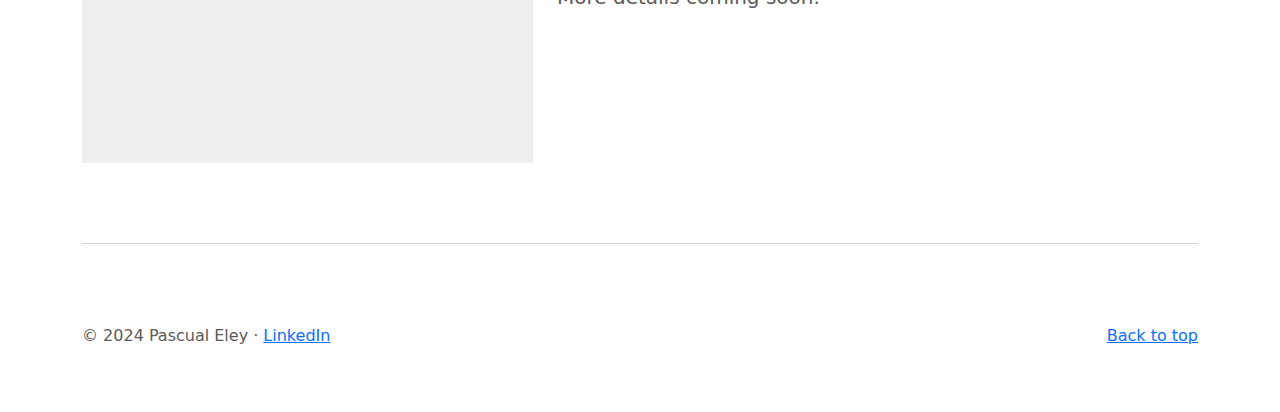
==== commit 6eab3587: "worked on additional pages" ====
--- a/index.html
+++ b/index.html
@@ -40,20 +40,23 @@
 <header>
   <nav class="navbar navbar-expand-md navbar-dark fixed-top bg-dark">
     <div class="container-fluid">
-      <a class="navbar-brand" href="#">Pascual Eley</a>
+      <a class="navbar-brand" href="index.html">Pascual Eley</a>
       <button class="navbar-toggler" type="button" data-bs-toggle="collapse" data-bs-target="#navbarCollapse" aria-controls="navbarCollapse" aria-expanded="false" aria-label="Toggle navigation">
         <span class="navbar-toggler-icon"></span>
       </button>
       <div class="collapse navbar-collapse" id="navbarCollapse">
         <ul class="navbar-nav me-auto mb-2 mb-md-0">
           <li class="nav-item">
-            <a class="nav-link active" aria-current="page" href="#">Home</a>
+            <a class="nav-link active" aria-current="page" href="bio.html">About Me</a>
           </li>
           <li class="nav-item">
-            <a class="nav-link" href="https://www.linkedin.com/in/pascualeley/">LinkedIn</a>
+            <a class="nav-link active" aria-current="page" href="projects.html">Projects</a>
           </li>
           <li class="nav-item">
-            <a class="nav-link" href="mailto:pascualeley@gmail.com">Contact: pascualeley@gmail.com</a>
+            <a class="nav-link active" href="https://www.linkedin.com/in/pascualeley/">LinkedIn</a>
+          </li>
+          <li class="nav-item">
+            <a class="nav-link" href="mailto:pascualeley@gmail.com">Email Me</a>
           </li>
         </ul>
       </div>
@@ -149,45 +152,78 @@
         <h1>About Me</h1>
         <p>I'm a Southern California native, born and raised in North Orange County.  As an Angeleno for the last 8 years, I spend most of my time in DTLA, NELA, and SGV.  I'm always excited to tackle a new challenge and am passionate about using data to solve problems.  
           Currently an operations guy by trade and an Artificial Intelligence/Machine Learning enthusiast by education.  Love DIY projects, trying new food, and <a href="https://www.instagram.com/thechunguses/?hl=en">my big chungus rescue pups</a>.</p>
-        <!-- <p><a class="btn btn-secondary" href="#">View details &raquo;</a></p> -->
+        <p><a class="btn btn-secondary" href="bio.html">Read  more &raquo;</a></p>
       </div><!-- /.col-lg-4 -->
       <hr class="featurette-divider">
 
-
-      <div class="col-md-7">  
+      <div class="col-md-12">
         <h1>Professional Experience</h1>
+        <p><a class="btn btn-secondary" href="/assets/Pascual_Eley_Resume_October_2023.pdf" target="_blank" title="Read PDF">See my resume &raquo;</a></p>
+      </div>
+
+      <div class="col-md-7">
+        <br>
         <h3 class="text-muted">United States Armed Forces (USMC) - 5 Years</h3>
         <p>Captain, Field Artillery</p>
+        <li>Battery Executive Officer</li>
+        <li>Firepower Control Team Leader</li>
+        <li>Fire Direction Officer</li>
+        <li>Platoon Commander</li>
+      </div><!-- /.col-lg-4 -->
+      <div class="col-md-3">
+        <img src="assets/marine-logo.jpg" class="profile-max" max_width="50%" alt="Responsive image">
+      </div>
+      <div class="col-md-7">
+        <br>  
         <h3 class="text-muted">Supply Chain and Logistics - 5 Years</h3>
-        <p>Operations Management / Planning Strategy at APM Terminals (Maersk)</p>
-        <p>P400 - Largest Container Terminal in LA/LGB Harbor</p>
-        <p><a class="btn btn-secondary" href="/assets/Pascual_Eley_Resume_October_2023.pdf" target="_blank" title="Read PDF">See my resume &raquo;</a></p>
-      </div><!-- /.col-lg-4 -->
-      <div class="col-md-3">
-        <img src="assets/marine-logo.jpg" class="profile-max" max_width="50%" alt="Responsive image">
+        <p>Operations Management / Planning Strategy at APM Terminals (Maersk)
+        <br>Pier 400 - Largest container terminal in LA/LB harbor</p>
+        <li>Process modernization for fully automated operations</li>
+        <li>Planning and Ops Strategy</li>
+        <li>Direct management of ILWU union labor</li>
+
+      </div><!-- /.col-lg-4 -->
+      <div class="col-md-3">
         <img src="assets/maersk_edinburgh.jpg" class="profile-max" max_width="50%" alt="Responsive image">
-      </div>  
+      </div>
+      
+
+
+
+
       <hr class="featurette-divider">
+      <div class="col-md-12">
+        <h1>Education</h1>
+      </div>
+
       <div class="col-md-3">
         <img src="assets/berkeley_night.png" class="profile-max" alt="Responsive image">
-        <img src="assets/royce_ucla.png" class="profile-max" alt="Responsive image">
-        <img src="assets/healy_hall_crop.png" class="profile-max" alt="Responsive image">
-      </div>
-      <div class="col-md-7">
-        <h1>Education</h1>
+      </div>
+      <div class="col-md-7">
+        <br>
         <h3 class="text-muted">UC Berkeley School of Information</h3>
         <p>Master, Information and Data Science (MIDS)</p>
         <li>Selected Coursework: NLP with Deep Learning, Machine Learning Systems Engineering with Kubernetes, Experiments and Causal Inference</li>
         <br>
-        <br>
-
+      </div><!-- /.col-lg-4 -->
+
+      <div class="col-md-3">
+        <img src="assets/royce_ucla.png" class="profile-max" alt="Responsive image">
+      </div>
+      <div class="col-md-7">
+        <br>
         <h3 class="text-muted">UCLA Anderson School of Management</h3>
         <p>Master, Business Administration (MBA)</p>
         <li>VP Ops, Management Consulting Association</li>
         <li>EVP, Anderson Veterans Association</li>
         <br>
-        <br>
-
+      </div><!-- /.col-lg-4 -->
+
+      <div class="col-md-3">
+        <img src="assets/healy_hall_crop.png" class="profile-max" alt="Responsive image">
+      </div>
+      <div class="col-md-7">
+        <br>
         <h3 class="text-muted">Georgetown University, Edmund A. Walsh School of Foreign Service</h3>
         <p>BSFS, Science, Technology, and International Affairs (Focus on Energy and Environment)</p>
         <li>Varsity Lightweight rowing team</li>
@@ -216,7 +252,7 @@
     <div class="row featurette">
       <div class="col-md-7 order-md-2">
         <h2 class="featurette-heading">Project #2: NLP for Job Description to Job Level/Salary alignment. <span class="text-muted">Helping employees and employers communicate value.</span></h2>
-        <p class="lead">AMore details coming soon.</p>
+        <p class="lead">More details coming soon.</p>
       </div>
       <div class="col-md-5 order-md-1">
         <svg class="bd-placeholder-img bd-placeholder-img-lg featurette-image img-fluid mx-auto" width="500" height="500" xmlns="http://www.w3.org/2000/svg" role="img" aria-label="Placeholder: 500x500" preserveAspectRatio="xMidYMid slice" focusable="false"><title>Placeholder</title><rect width="100%" height="100%" fill="#eee"/><text x="50%" y="50%" fill="#aaa" dy=".3em">500x500</text></svg>
@@ -232,6 +268,19 @@
         <p class="lead">More details coming soon.</p>
       </div>
       <div class="col-md-5">
+        <svg class="bd-placeholder-img bd-placeholder-img-lg featurette-image img-fluid mx-auto" width="500" height="500" xmlns="http://www.w3.org/2000/svg" role="img" aria-label="Placeholder: 500x500" preserveAspectRatio="xMidYMid slice" focusable="false"><title>Placeholder</title><rect width="100%" height="100%" fill="#eee"/><text x="50%" y="50%" fill="#aaa" dy=".3em">500x500</text></svg>
+
+      </div>
+    </div>
+
+    <hr class="featurette-divider">
+
+    <div class="row featurette">
+      <div class="col-md-7 order-md-2">
+        <h2 class="featurette-heading">Project #4: Capstone. <span class="text-muted">MIDS Summer 2024 Capstone Project.</span></h2>
+        <p class="lead">More details coming soon.</p>
+      </div>
+      <div class="col-md-5 order-md-1">
         <svg class="bd-placeholder-img bd-placeholder-img-lg featurette-image img-fluid mx-auto" width="500" height="500" xmlns="http://www.w3.org/2000/svg" role="img" aria-label="Placeholder: 500x500" preserveAspectRatio="xMidYMid slice" focusable="false"><title>Placeholder</title><rect width="100%" height="100%" fill="#eee"/><text x="50%" y="50%" fill="#aaa" dy=".3em">500x500</text></svg>
 
       </div>
--- a/carousel.css
+++ b/carousel.css
@@ -29,7 +29,7 @@
 /* Declare heights because of positioning of img element */
 .carousel-item {
   position: relative;
-  height: 25rem;
+  height: 40rem;
   overflow: hidden;
 }
 .carousel-item > .img-fluid {
@@ -114,4 +114,4 @@
   max-width: 100px;
   width:100%;
   border-radius:50%;
-}+}
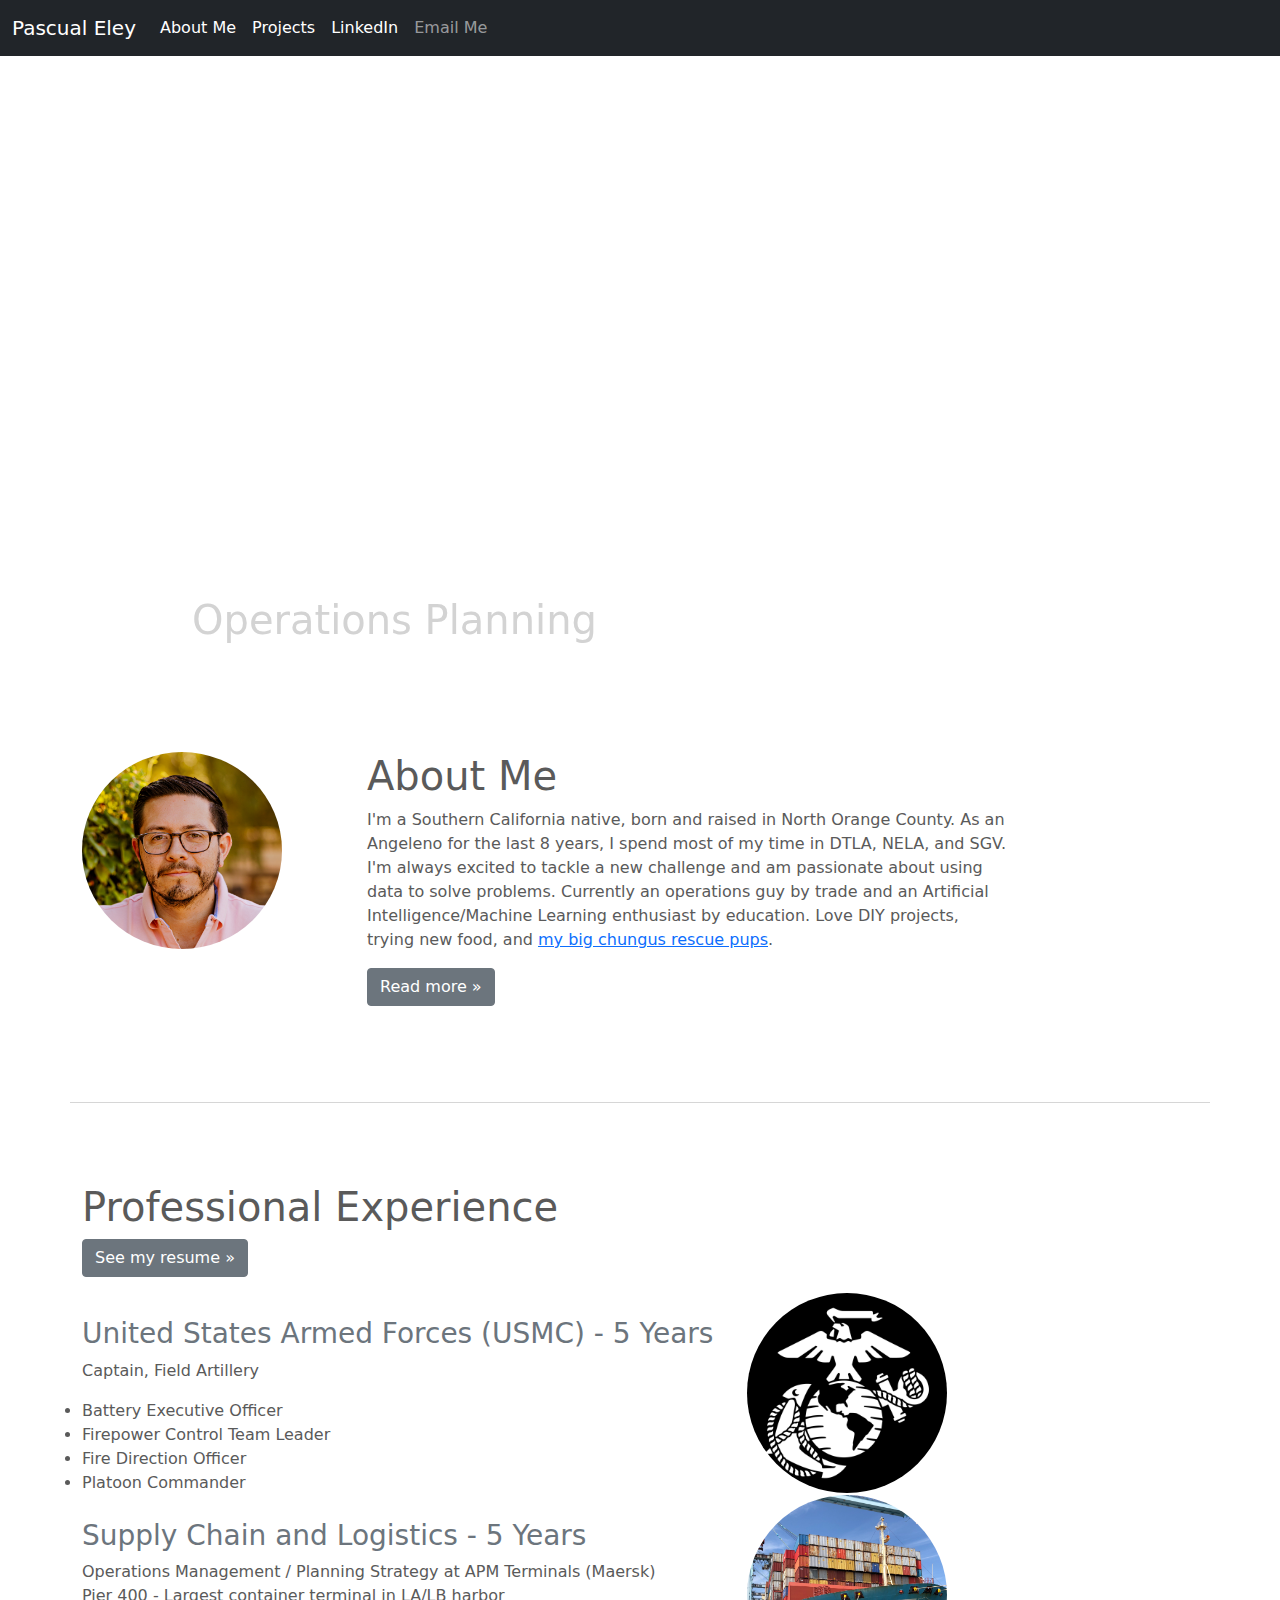
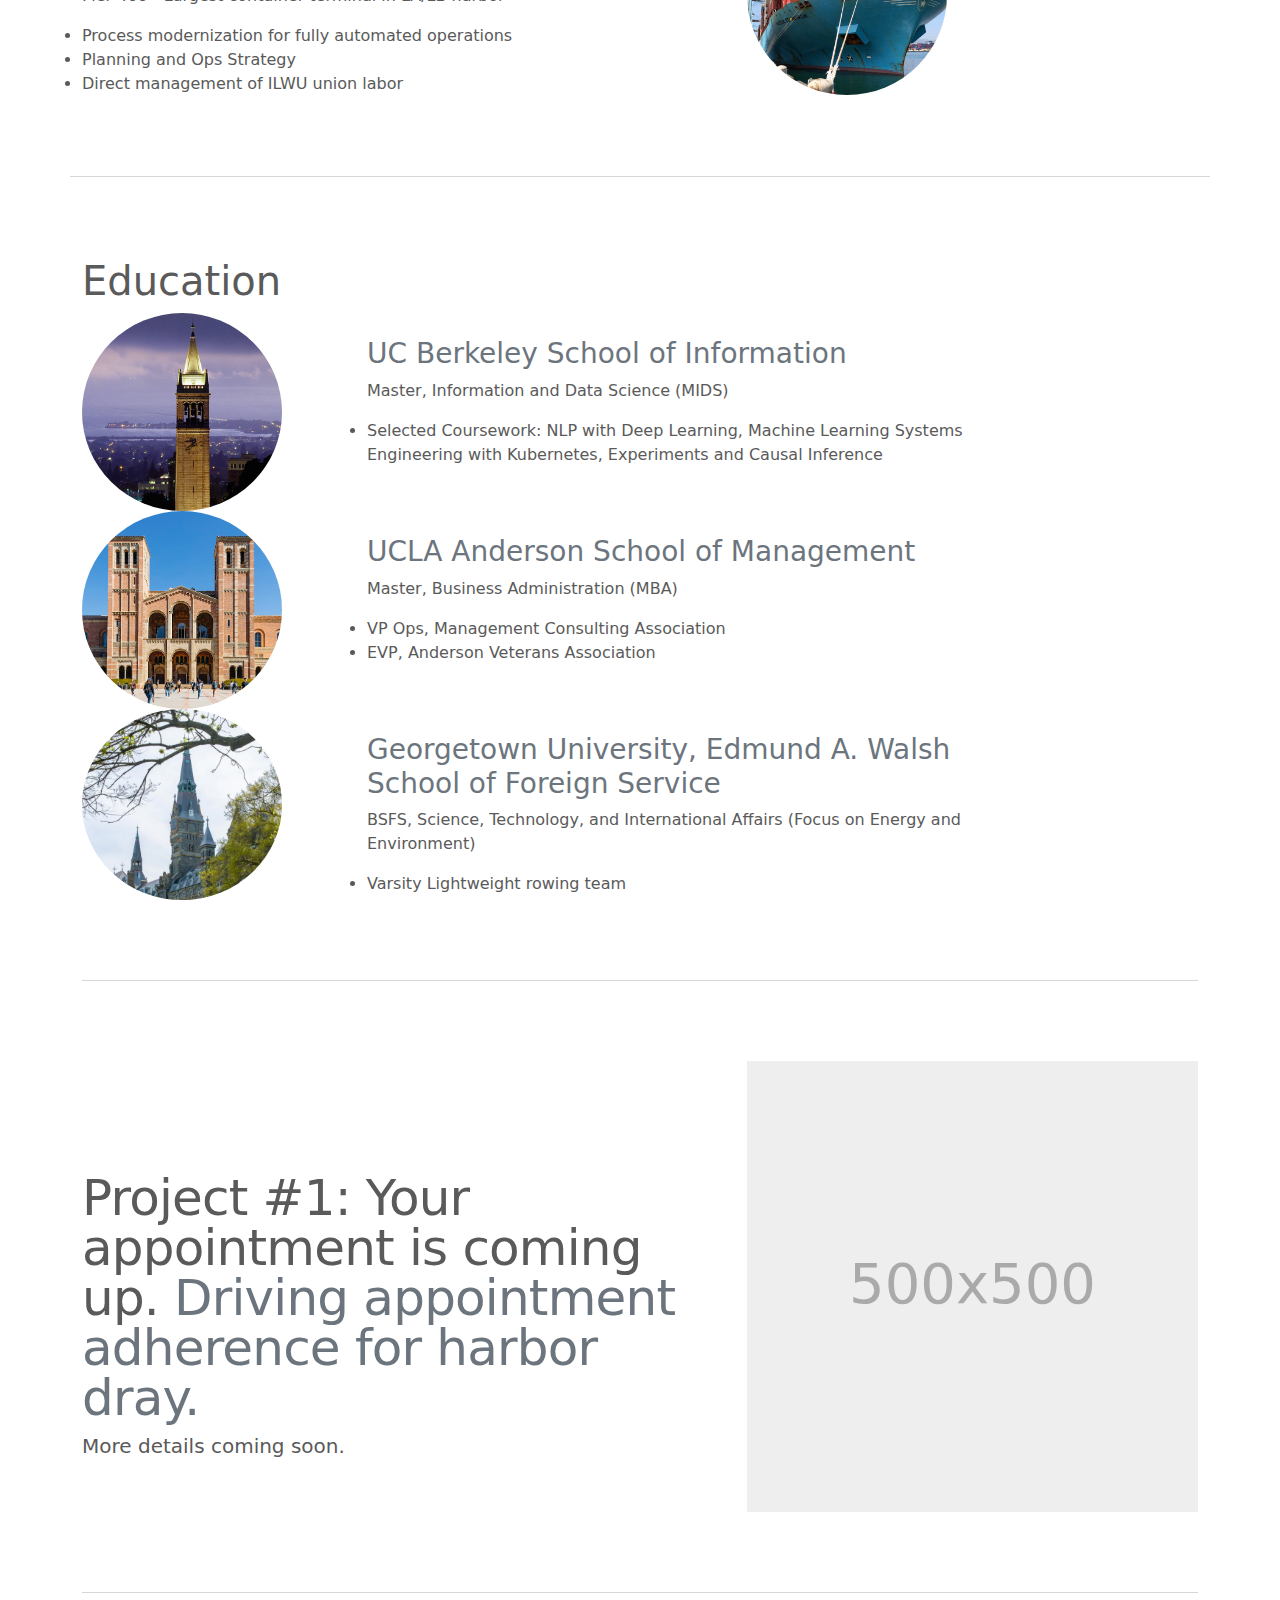
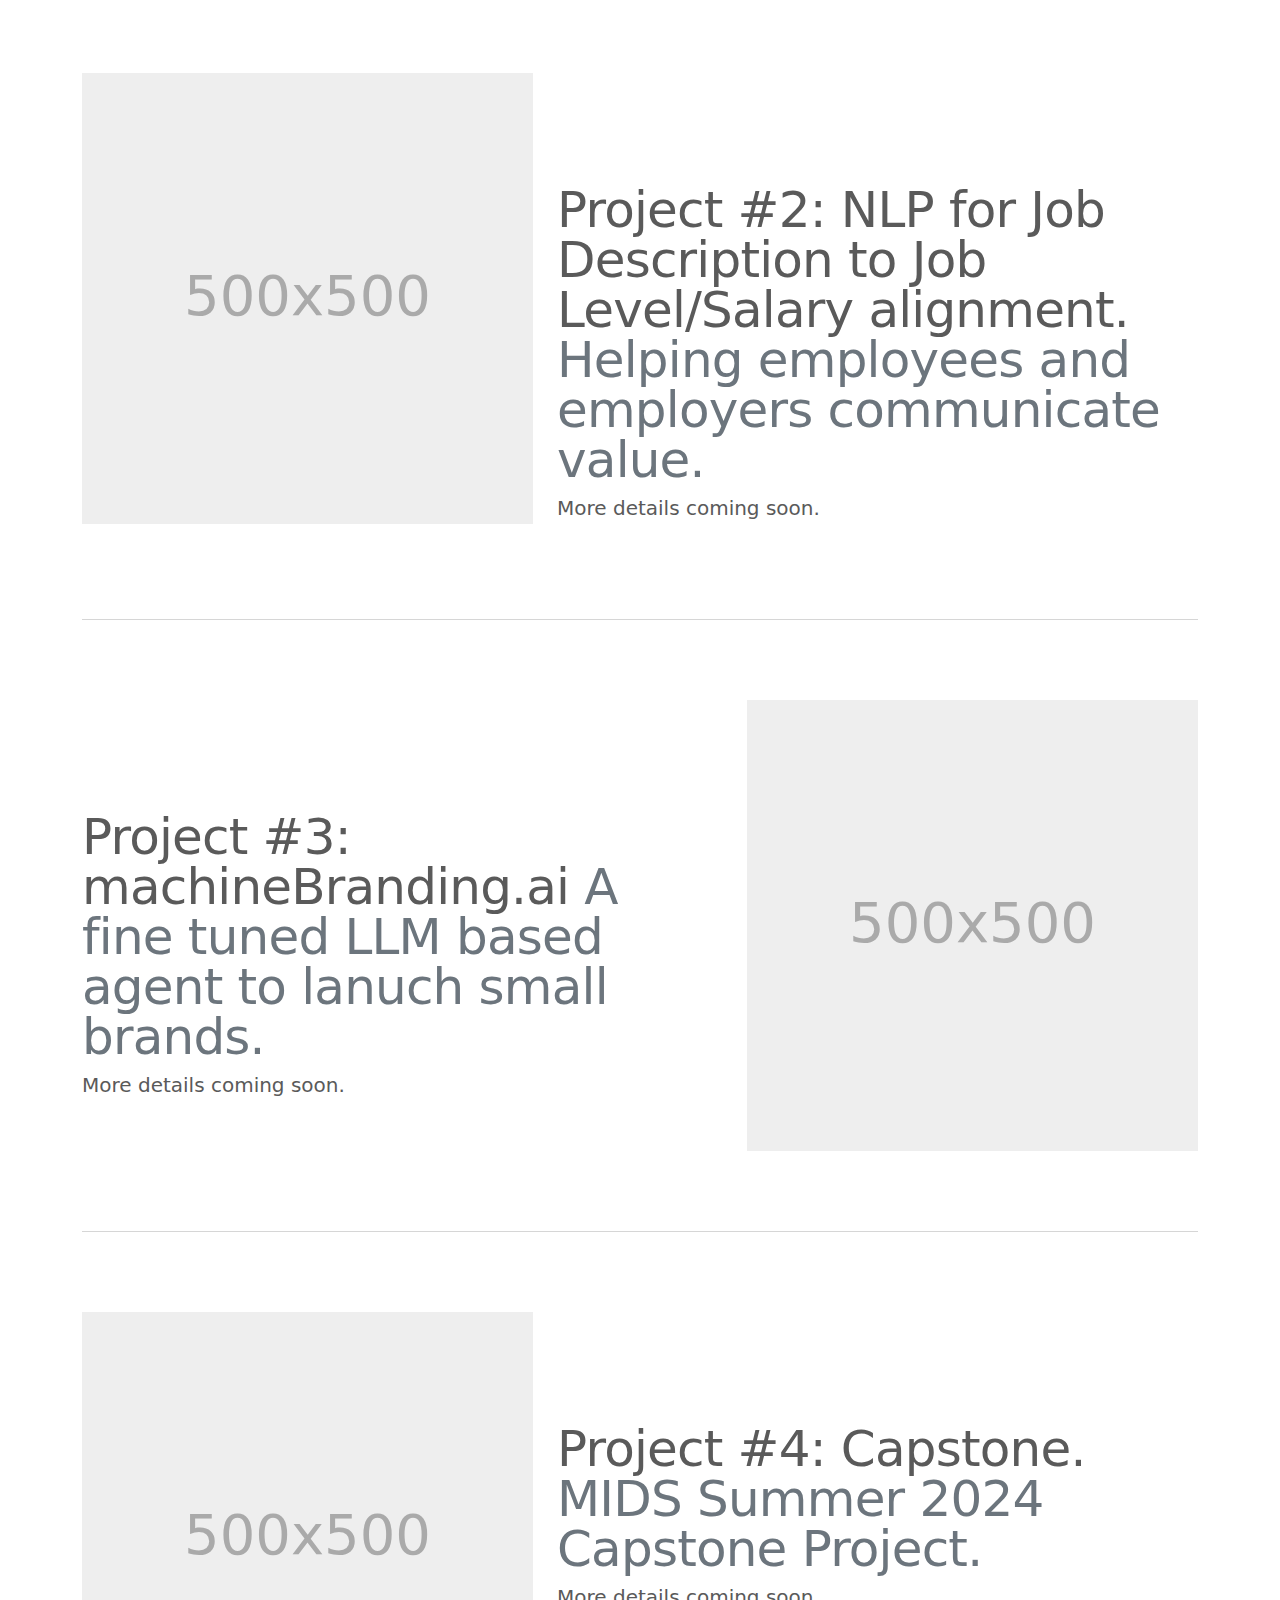
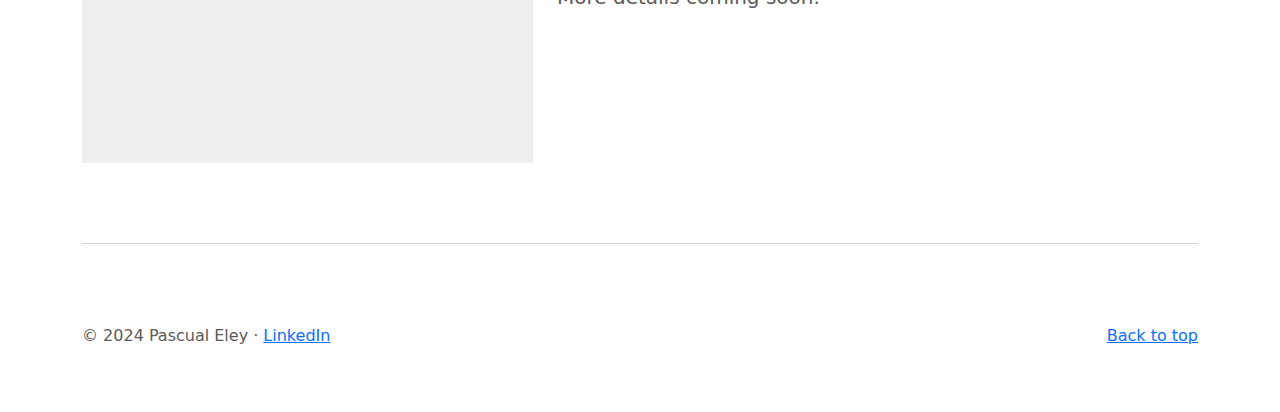
==== commit 267c8ebb: "added captions to carousel" ====
--- a/index.html
+++ b/index.html
@@ -82,8 +82,8 @@
         <!-- </div> -->
         <div class="container">
           <!-- <div class="carousel-caption text-start"> -->
-            <div class="carousel-caption">
-            <!-- <h1>Logistics and Supply Chain</h1> -->
+            <div class="carousel-caption text-start">
+            <h1 class="text-light-grey">Operations Planning</h1>
           </div>
         </div>
       </div>
@@ -94,8 +94,8 @@
           </video>
         <!-- </div> -->
         <div class="container">
-          <div class="carousel-caption">
-            <!-- <h1>USMC Field Artillery</h1> -->
+          <div class="carousel-caption text-end">
+            <h1 class="text-light-grey">Leading Marines</h1>
           </div>
         </div>
       </div>
@@ -107,8 +107,8 @@
         <!-- </div> -->
         <div class="container">
           <!-- <div class="carousel-caption text-end"> -->
-          <div class="carousel-caption">
-            <!-- <h1>USMC Field Artillery</h1> -->
+          <div class="carousel-caption text-start">
+            <h1 class="text-light-grey">Labor Management</h1>
           </div>
         </div>
       </div>
@@ -120,8 +120,8 @@
         <!-- </div> -->
         <div class="container">
           <!-- <div class="carousel-caption text-end"> -->
-          <div class="carousel-caption">
-            <!-- <h1>USMC Field Artillery</h1> -->
+          <div class="carousel-caption text-end">
+            <h1 class="text-light-grey">Multinational Training and Liaison</h1>
           </div>
         </div>
       </div>
--- a/carousel.css
+++ b/carousel.css
@@ -115,3 +115,7 @@
   width:100%;
   border-radius:50%;
 }
+
+.text-light-grey{
+  color:lightgrey
+}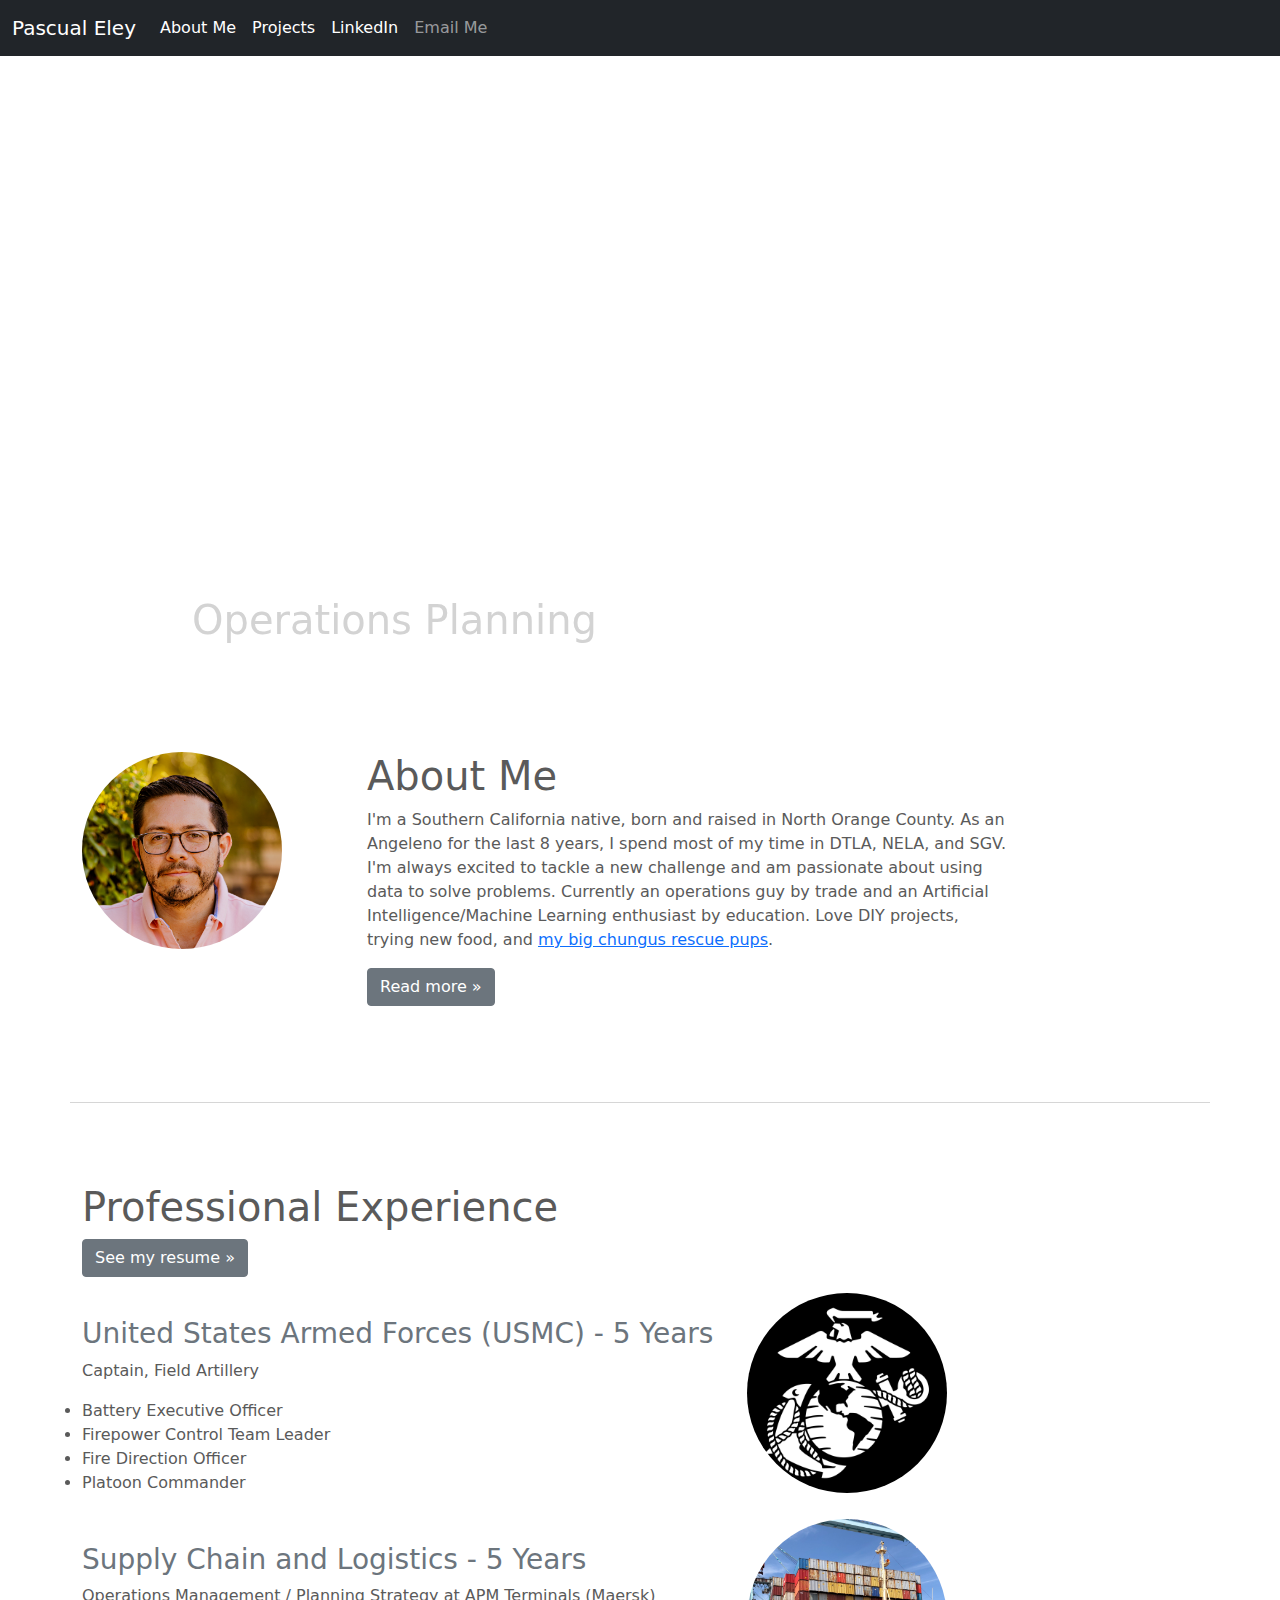
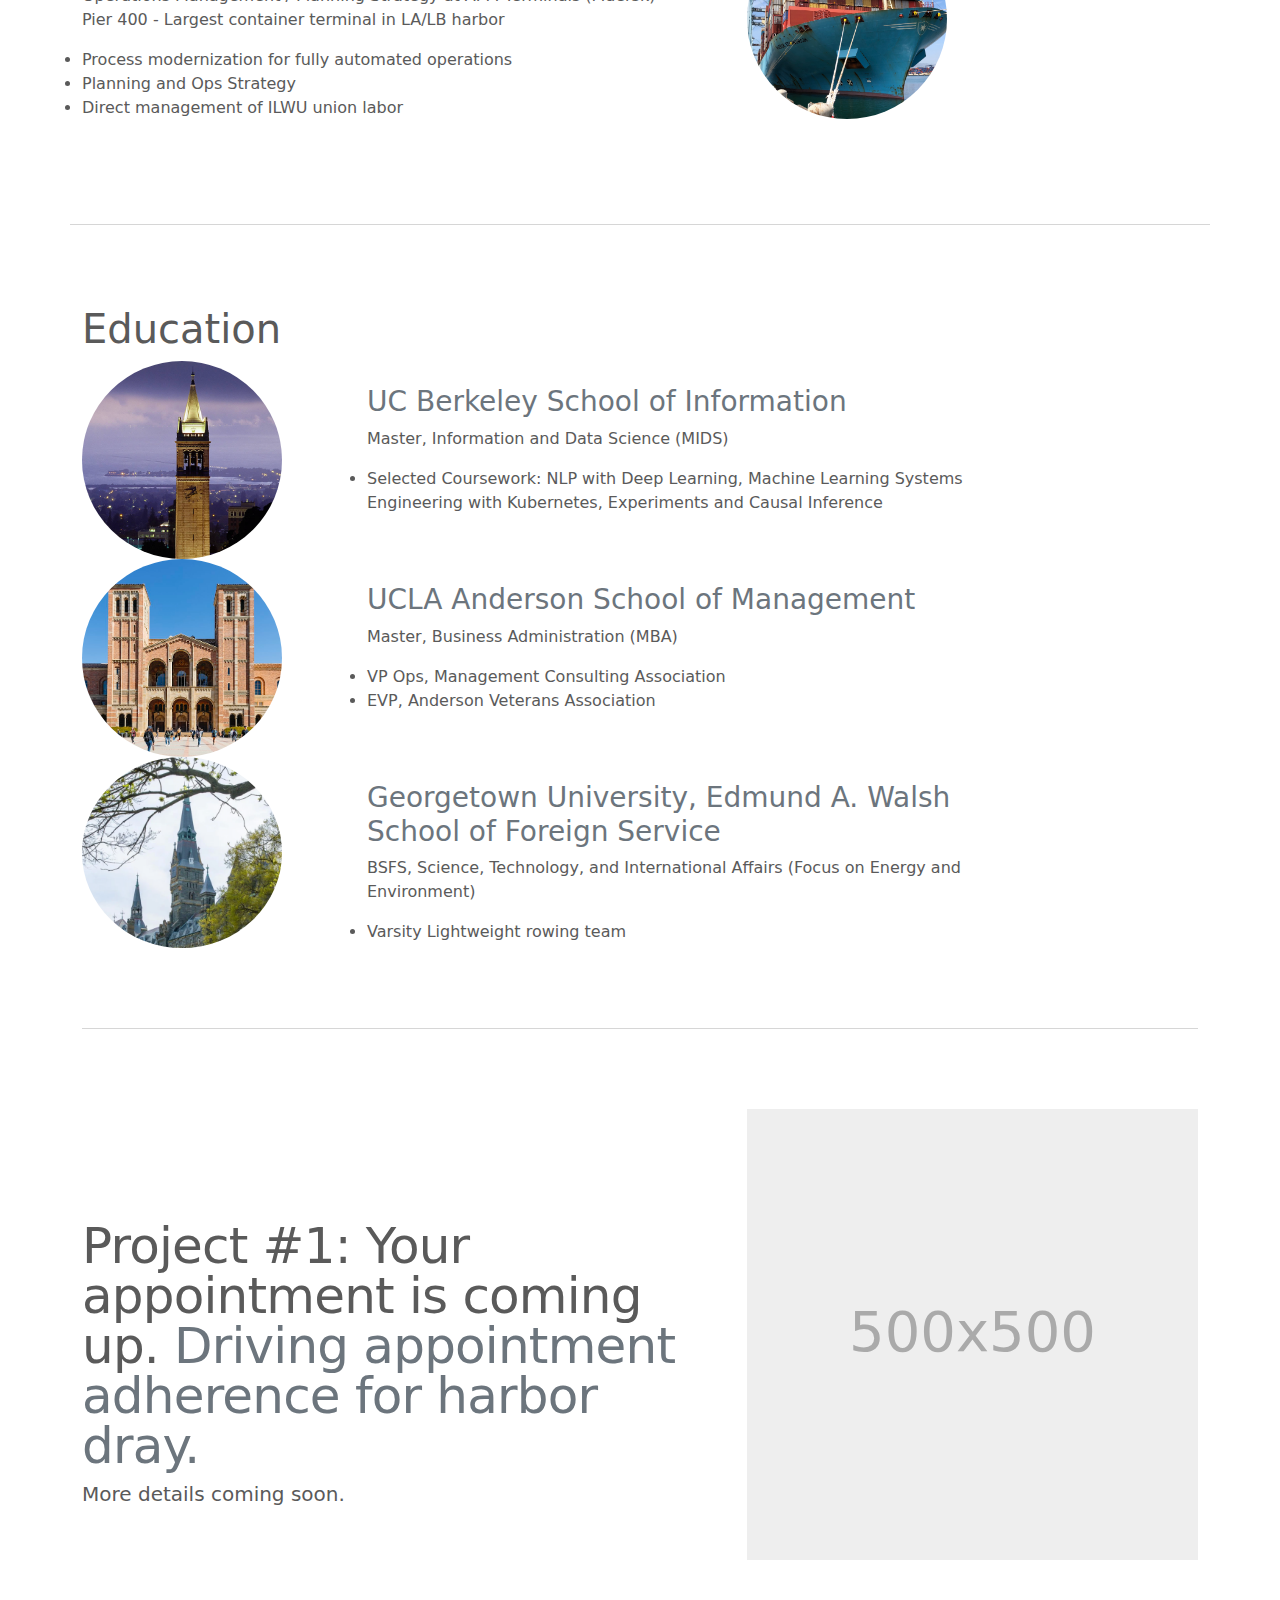
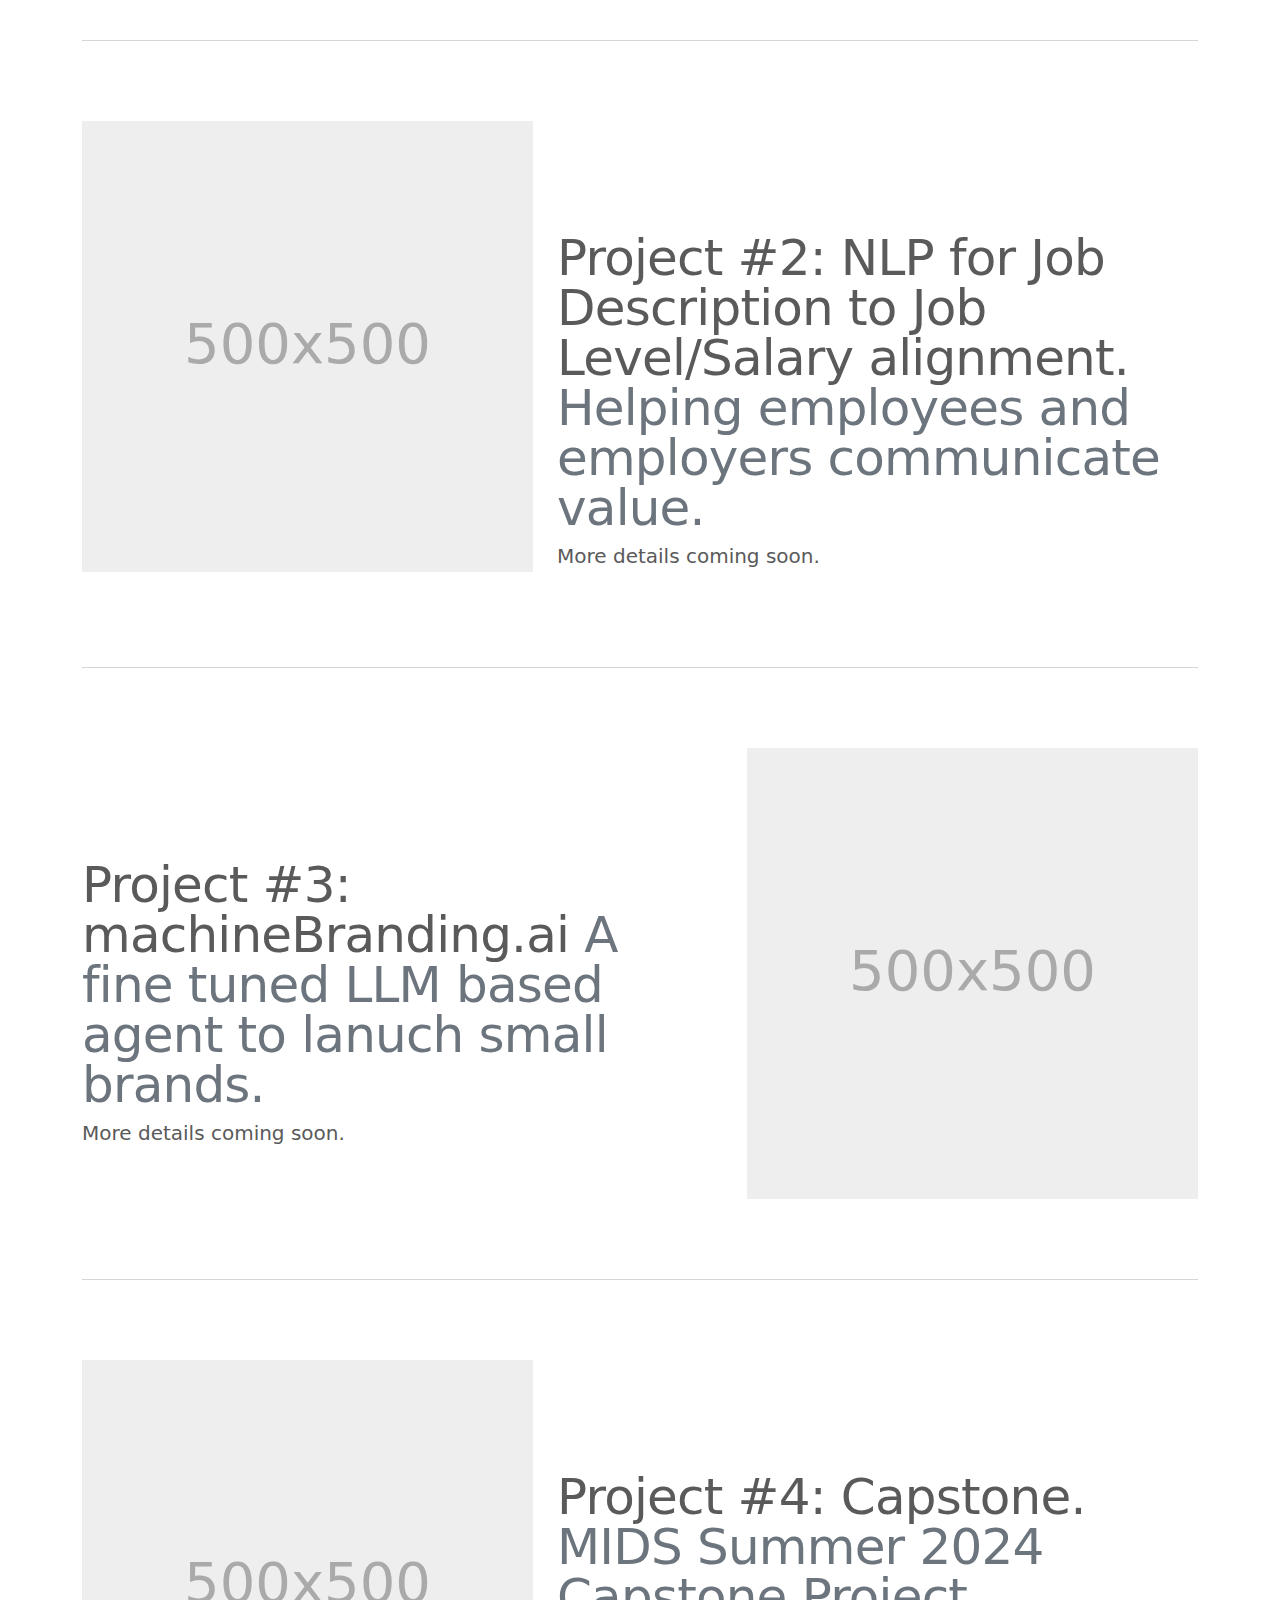
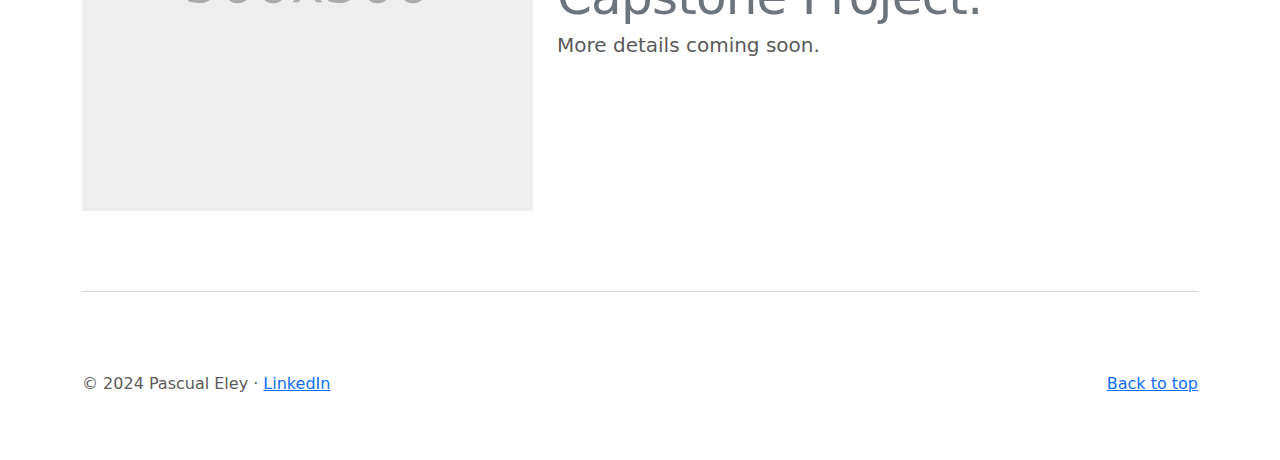
==== commit be3f131c: "worked on bio and changed up spacing" ====
--- a/index.html
+++ b/index.html
@@ -169,7 +169,9 @@
         <li>Firepower Control Team Leader</li>
         <li>Fire Direction Officer</li>
         <li>Platoon Commander</li>
-      </div><!-- /.col-lg-4 -->
+        <br>
+      </div><!-- /.col-lg-4 -->
+      <br>
       <div class="col-md-3">
         <img src="assets/marine-logo.jpg" class="profile-max" max_width="50%" alt="Responsive image">
       </div>
@@ -181,8 +183,10 @@
         <li>Process modernization for fully automated operations</li>
         <li>Planning and Ops Strategy</li>
         <li>Direct management of ILWU union labor</li>
-
-      </div><!-- /.col-lg-4 -->
+        <br>
+
+      </div><!-- /.col-lg-4 -->
+
       <div class="col-md-3">
         <img src="assets/maersk_edinburgh.jpg" class="profile-max" max_width="50%" alt="Responsive image">
       </div>
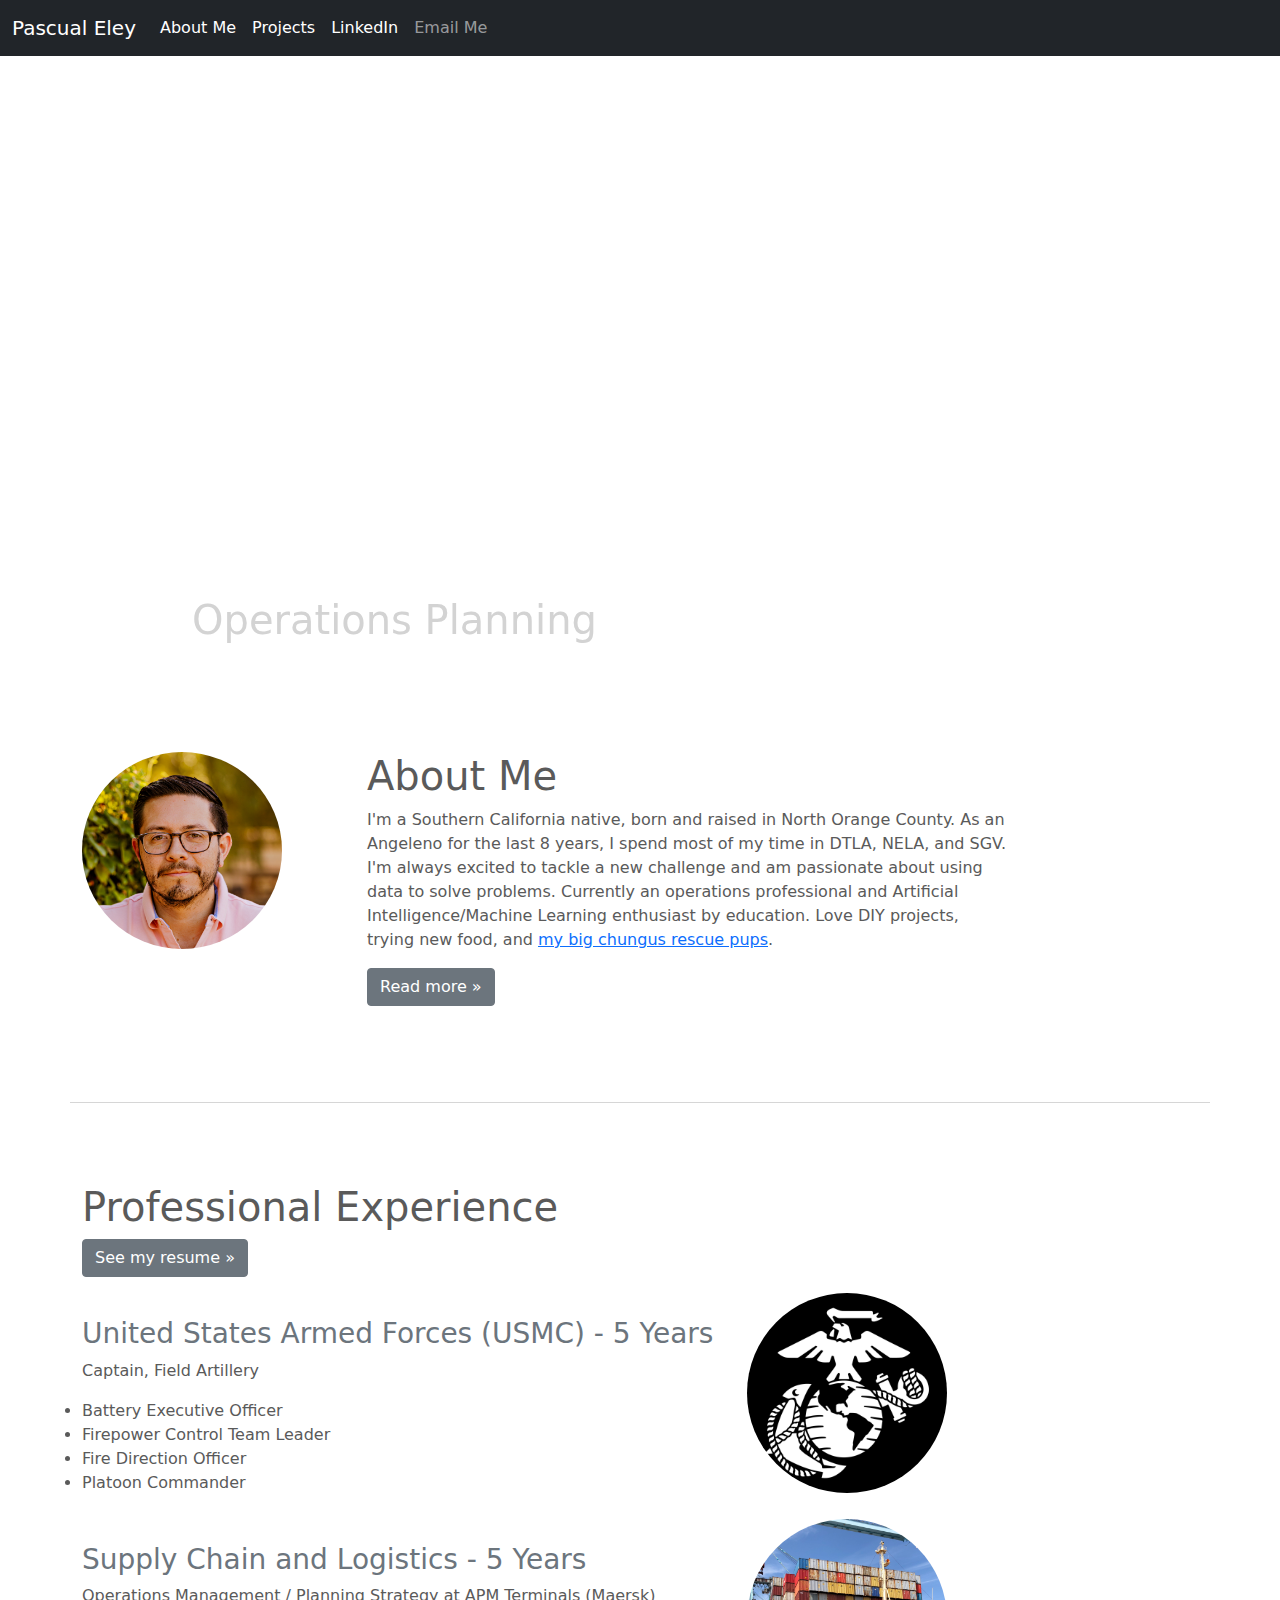
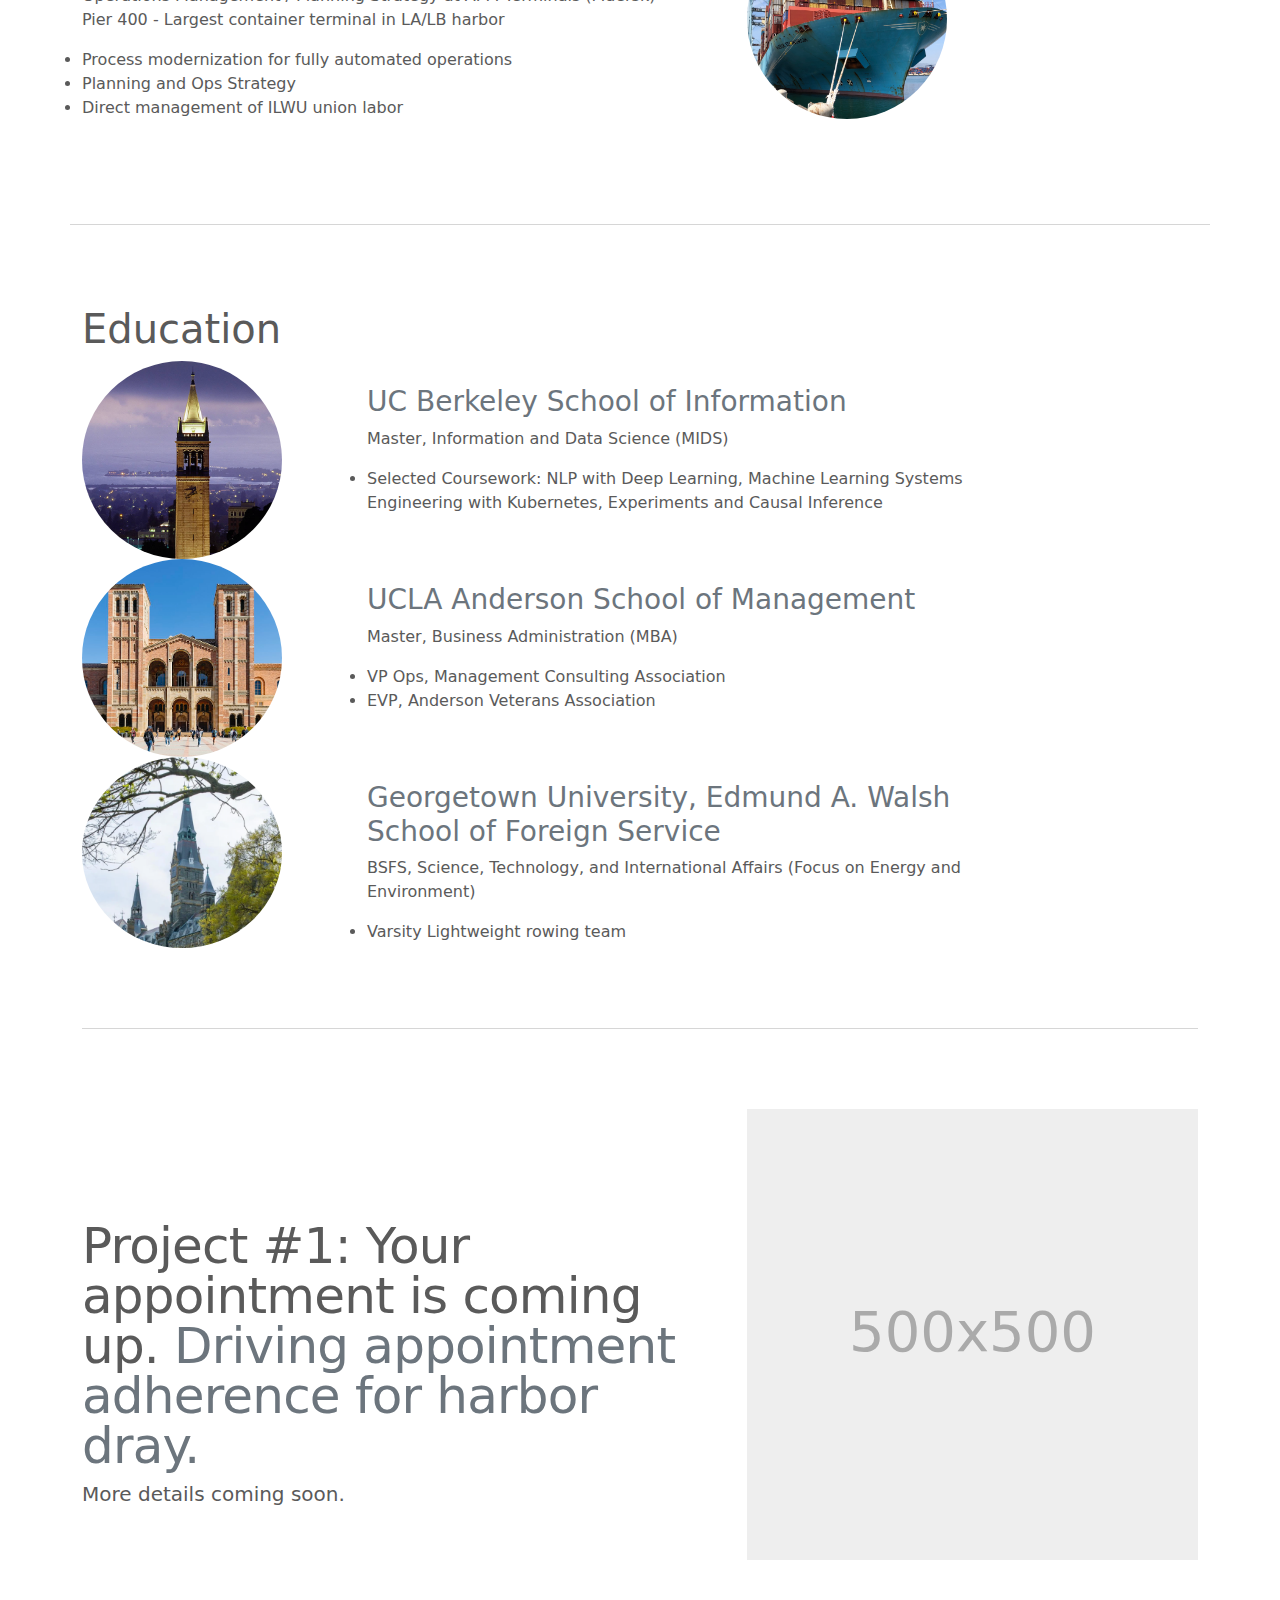
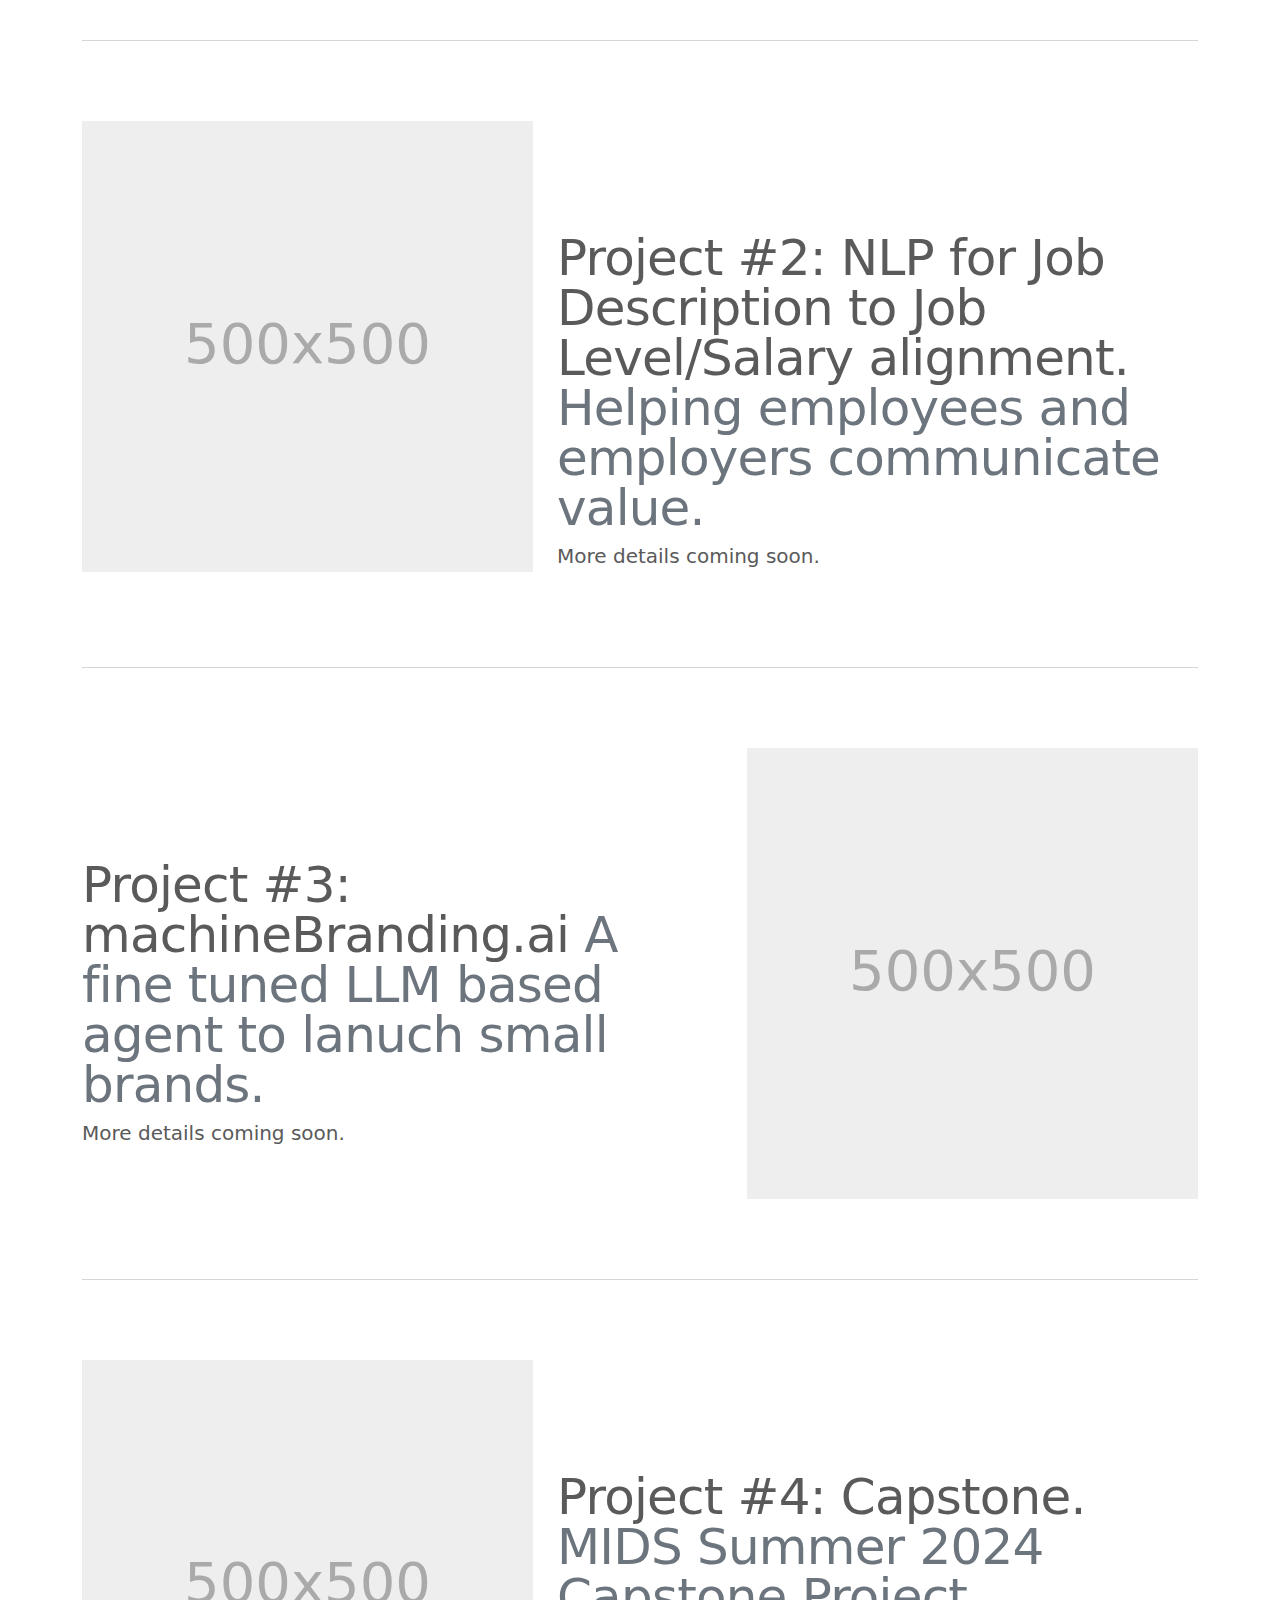
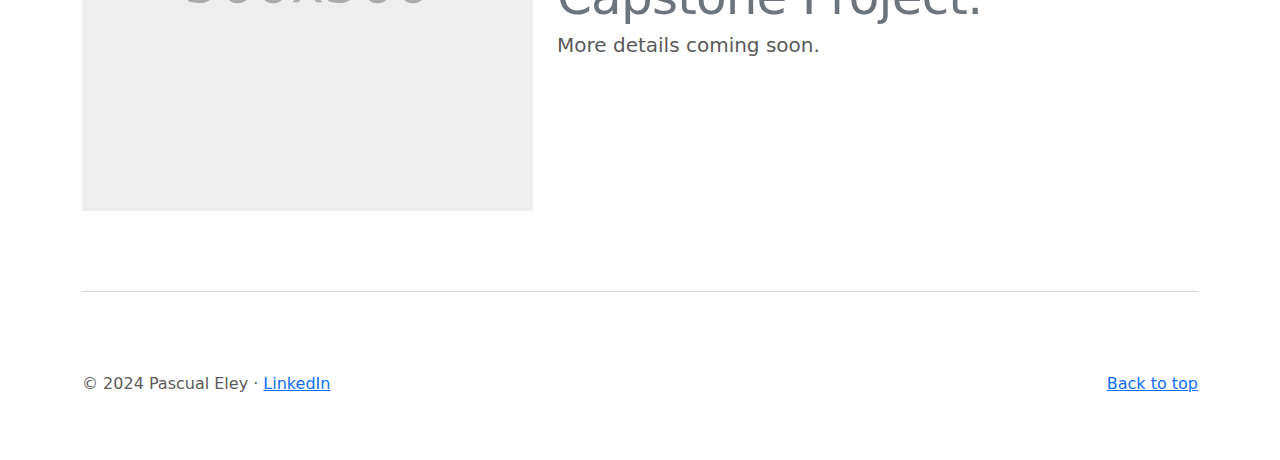
==== commit ce6442bc: "split up bio and added images" ====
--- a/index.html
+++ b/index.html
@@ -151,14 +151,14 @@
       <div class="col-md-7">
         <h1>About Me</h1>
         <p>I'm a Southern California native, born and raised in North Orange County.  As an Angeleno for the last 8 years, I spend most of my time in DTLA, NELA, and SGV.  I'm always excited to tackle a new challenge and am passionate about using data to solve problems.  
-          Currently an operations guy by trade and an Artificial Intelligence/Machine Learning enthusiast by education.  Love DIY projects, trying new food, and <a href="https://www.instagram.com/thechunguses/?hl=en">my big chungus rescue pups</a>.</p>
+          Currently an operations professional and Artificial Intelligence/Machine Learning enthusiast by education.  Love DIY projects, trying new food, and <a href="https://www.instagram.com/thechunguses/?hl=en">my big chungus rescue pups</a>.</p>
         <p><a class="btn btn-secondary" href="bio.html">Read  more &raquo;</a></p>
       </div><!-- /.col-lg-4 -->
       <hr class="featurette-divider">
 
       <div class="col-md-12">
         <h1>Professional Experience</h1>
-        <p><a class="btn btn-secondary" href="/assets/Pascual_Eley_Resume_October_2023.pdf" target="_blank" title="Read PDF">See my resume &raquo;</a></p>
+        <p><a class="btn btn-secondary" href="/assets/Pascual_Eley_EXTERNAL_Resume_March_2024.pdf" target="_blank" title="Read PDF">See my resume &raquo;</a></p>
       </div>
 
       <div class="col-md-7">
